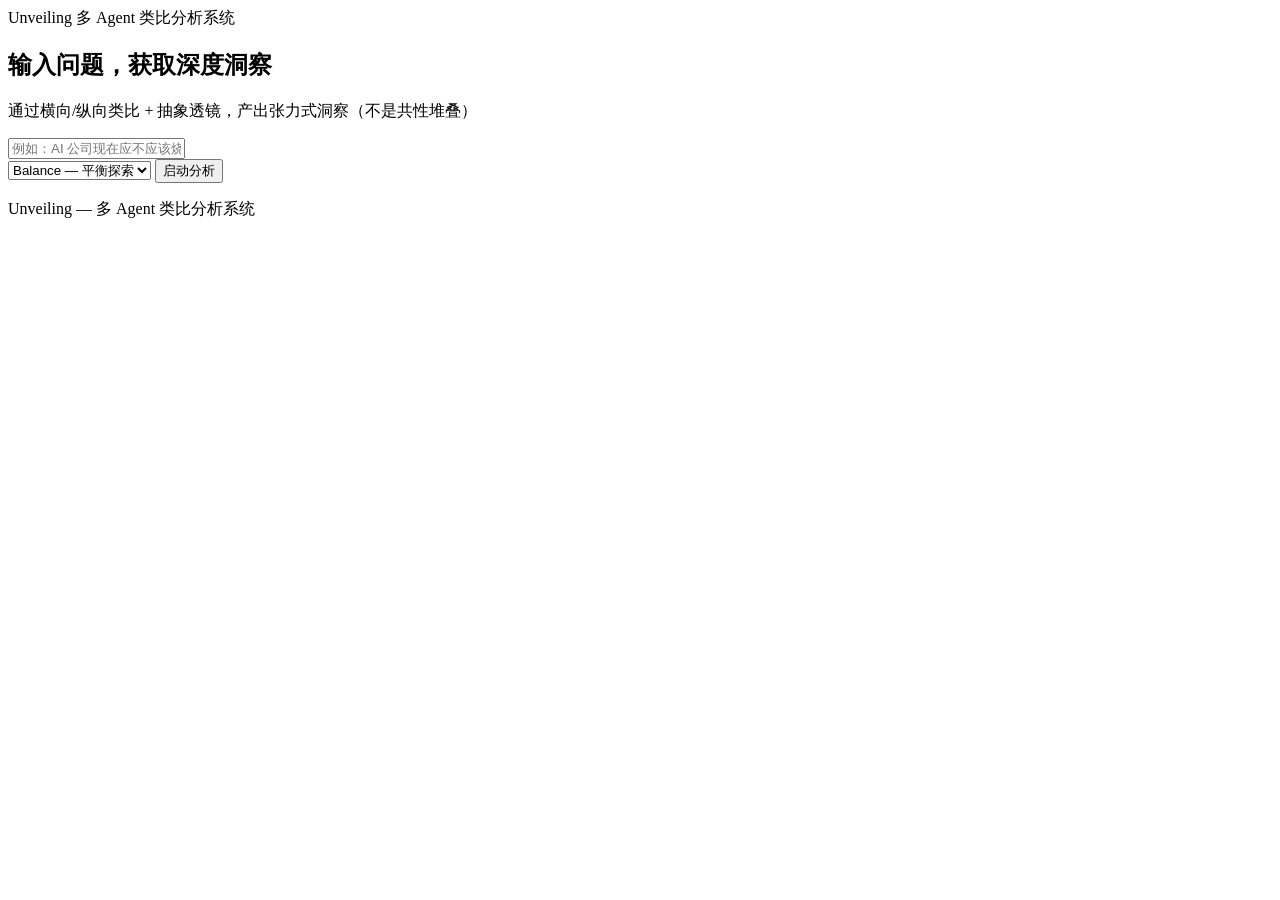
==== frontend/templates/index.html @ fc4a83c2 "feat: rebuild as LangGraph multi-agent analogy system Replaces the CrewAI prototype with a state-mac" ====
<!DOCTYPE html>
<html lang="zh-CN">
<head>
  <meta charset="UTF-8">
  <meta name="viewport" content="width=device-width, initial-scale=1.0">
  <title>Unveiling — 多 Agent 类比分析</title>
  <link rel="stylesheet" href="/static/css/style.css">
</head>
<body>
  <nav class="navbar">
    <div class="nav-inner">
      <span class="brand">Unveiling</span>
      <span class="nav-sub">多 Agent 类比分析系统</span>
    </div>
  </nav>

  <main>
    <!-- Input Section -->
    <section id="input-section">
      <div class="container">
        <h1>输入问题，获取深度洞察</h1>
        <p class="subtitle">通过横向/纵向类比 + 抽象透镜，产出张力式洞察（不是共性堆叠）</p>
        <div class="form-card">
          <input type="text" id="question-input" placeholder="例如：AI 公司现在应不应该烧钱扩张？" autocomplete="off">
          <div class="form-row">
            <select id="mode-select">
              <option value="focus">Focus — 聚焦深入</option>
              <option value="balance" selected>Balance — 平衡探索</option>
              <option value="explore">Explore — 广泛发散</option>
            </select>
            <button id="start-btn" onclick="startAnalysis()">启动分析</button>
          </div>
        </div>
      </div>
    </section>

    <!-- Progress Section -->
    <section id="progress-section" style="display:none;">
      <div class="container">
        <!-- Phase Timeline -->
        <div class="phase-timeline">
          <div class="phase-step" id="phase-inception">
            <div class="phase-dot"></div>
            <div class="phase-label">启动期</div>
            <div class="phase-desc">生成问题树、透镜、预判</div>
          </div>
          <div class="phase-connector"></div>
          <div class="phase-step" id="phase-exploration">
            <div class="phase-dot"></div>
            <div class="phase-label">探索期</div>
            <div class="phase-desc">搜索、深挖、辩论、检验</div>
          </div>
          <div class="phase-connector"></div>
          <div class="phase-step" id="phase-convergence">
            <div class="phase-dot"></div>
            <div class="phase-label">收敛期</div>
            <div class="phase-desc">合成张力式结论</div>
          </div>
        </div>

        <!-- Stats Row -->
        <div class="stats-row">
          <div class="stat-card">
            <div class="stat-value" id="stat-rounds">0</div>
            <div class="stat-label">调度轮次</div>
          </div>
          <div class="stat-card">
            <div class="stat-value" id="stat-evidence">0</div>
            <div class="stat-label">证据条目</div>
          </div>
          <div class="stat-card">
            <div class="stat-value" id="stat-debates">0</div>
            <div class="stat-label">辩论回合</div>
          </div>
          <div class="stat-card">
            <div class="stat-value" id="stat-tokens">0</div>
            <div class="stat-label">Token 消耗</div>
          </div>
        </div>

        <!-- Issue Tree -->
        <div class="panel">
          <h3 class="panel-title">问题树</h3>
          <div id="issue-tree-panel" class="issue-tree">
            <div class="placeholder">等待启动期完成...</div>
          </div>
        </div>

        <!-- Event Stream -->
        <div class="panel">
          <h3 class="panel-title">执行日志</h3>
          <div id="event-stream" class="event-stream">
            <div class="placeholder">等待分析开始...</div>
          </div>
        </div>
      </div>
    </section>

    <!-- Result Section -->
    <section id="result-section" style="display:none;">
      <div class="container">
        <div class="result-header">
          <h2>分析完成</h2>
          <button onclick="resetUI()" class="btn-secondary">新的分析</button>
        </div>

        <div class="result-grid">
          <!-- Conclusion Card -->
          <div class="result-card conclusion-card">
            <h3>核心发现</h3>
            <p id="res-convergent-finding"></p>
            <h4>张力</h4>
            <p id="res-tension" class="tension-text"></p>
            <h4>边界条件</h4>
            <p id="res-boundary"></p>
            <h4>未解决</h4>
            <p id="res-unresolved"></p>
            <h4>启示</h4>
            <p id="res-implication"></p>
          </div>

          <!-- Lenses & Predictions -->
          <div class="result-card">
            <h3>透镜</h3>
            <div id="res-lenses"></div>
            <h3>预判</h3>
            <div id="res-predictions"></div>
          </div>
        </div>
      </div>
    </section>

    <!-- Error Section -->
    <section id="error-section" style="display:none;">
      <div class="container">
        <div class="error-card">
          <h2>分析出错</h2>
          <p id="error-msg"></p>
          <button onclick="resetUI()" class="btn-secondary">重新尝试</button>
        </div>
      </div>
    </section>
  </main>

  <footer>
    <p>Unveiling — 多 Agent 类比分析系统</p>
  </footer>

  <script src="/static/js/app.js"></script>
</body>
</html>
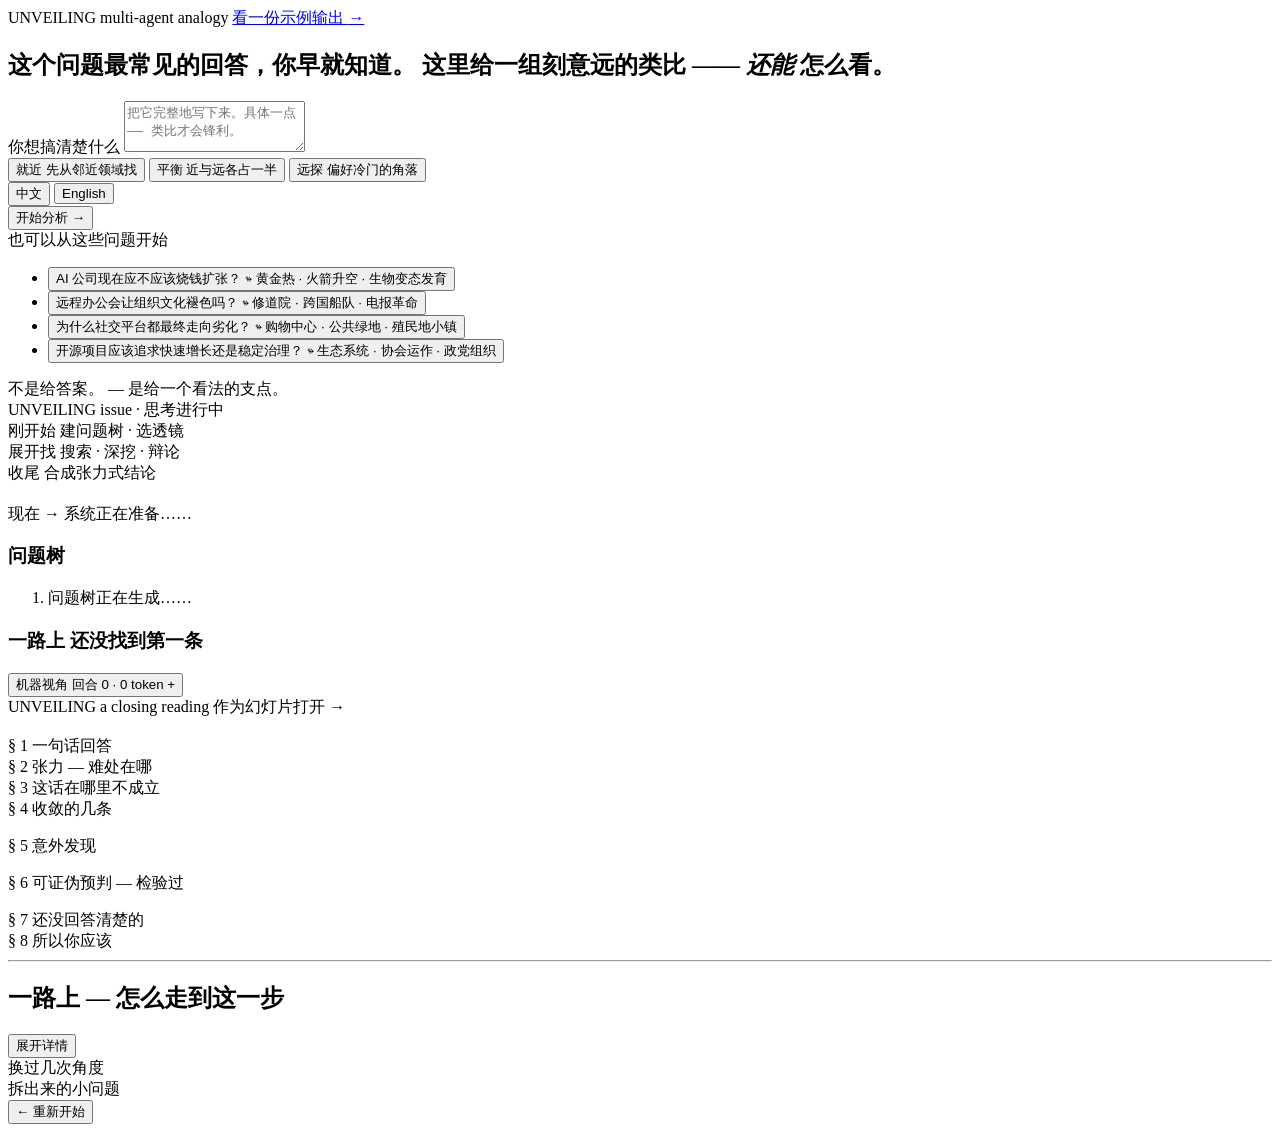
==== commit 60ca4818: "feat: redesign search with case-level evidence, direction differentiation, and pre-search validation" ====
--- a/frontend/templates/index.html
+++ b/frontend/templates/index.html
@@ -3,149 +3,308 @@
 <head>
   <meta charset="UTF-8">
   <meta name="viewport" content="width=device-width, initial-scale=1.0">
-  <title>Unveiling — 多 Agent 类比分析</title>
+  <title>Unveiling · 在类比里看见被忽视的东西</title>
   <link rel="stylesheet" href="/static/css/style.css">
+  <link rel="icon" href="data:,">
 </head>
 <body>
-  <nav class="navbar">
-    <div class="nav-inner">
-      <span class="brand">Unveiling</span>
-      <span class="nav-sub">多 Agent 类比分析系统</span>
+
+<!-- ============================== HOME ============================== -->
+<section class="screen screen--home is-active" data-screen="home">
+  <div class="home">
+    <header class="home__mast">
+      <span class="home__brand">UNVEILING</span>
+      <span class="home__brand-dot" aria-hidden="true"></span>
+      <span class="home__brand-sub">multi-agent analogy</span>
+      <a class="home__demo-link" href="?demo=1">看一份示例输出 <span aria-hidden="true">→</span></a>
+    </header>
+
+    <h1 class="manifesto">
+      <span class="manifesto__line">这个问题最常见的回答，你早就知道。</span>
+      <span class="manifesto__line">这里给一组刻意远的类比 —— <em class="manifesto__em">还能</em> 怎么看。</span>
+    </h1>
+
+    <form class="home-form" id="home-form">
+      <label class="home-form__label" for="home-question">你想搞清楚什么</label>
+      <textarea
+        class="home-form__input"
+        id="home-question"
+        rows="3"
+        placeholder="把它完整地写下来。具体一点 —— 类比才会锋利。"
+        required></textarea>
+
+      <div class="home-form__bottom">
+        <div class="home-form__mode" role="radiogroup" aria-label="分析模式">
+          <button type="button" class="home-form__mode-option" data-mode="focus" role="radio" aria-checked="false">
+            <span class="home-form__mode-name">就近</span>
+            <span class="home-form__mode-desc">先从邻近领域找</span>
+          </button>
+          <button type="button" class="home-form__mode-option is-selected" data-mode="balance" role="radio" aria-checked="true">
+            <span class="home-form__mode-name">平衡</span>
+            <span class="home-form__mode-desc">近与远各占一半</span>
+          </button>
+          <button type="button" class="home-form__mode-option" data-mode="explore" role="radio" aria-checked="false">
+            <span class="home-form__mode-name">远探</span>
+            <span class="home-form__mode-desc">偏好冷门的角落</span>
+          </button>
+        </div>
+
+        <div class="home-form__lang" role="radiogroup" aria-label="输出语言">
+          <button type="button" class="home-form__lang-option is-selected" data-lang="中文" role="radio" aria-checked="true">中文</button>
+          <button type="button" class="home-form__lang-option" data-lang="English" role="radio" aria-checked="false">English</button>
+        </div>
+
+        <button type="submit" class="home-form__submit">
+          <span>开始分析</span>
+          <span class="home-form__submit-arrow" aria-hidden="true">→</span>
+        </button>
+      </div>
+    </form>
+
+    <section class="prompts">
+      <div class="prompts__heading">
+        <span class="prompts__heading-rule" aria-hidden="true"></span>
+        <span class="prompts__heading-text">也可以从这些问题开始</span>
+        <span class="prompts__heading-rule" aria-hidden="true"></span>
+      </div>
+      <ul class="prompts__list">
+        <li>
+          <button type="button" class="prompt-card" data-example="AI 公司现在应不应该烧钱扩张？">
+            <span class="prompt-card__question">AI 公司现在应不应该烧钱扩张？</span>
+            <span class="prompt-card__arrow" aria-hidden="true">↬</span>
+            <span class="prompt-card__lenses">黄金热 · 火箭升空 · 生物变态发育</span>
+          </button>
+        </li>
+        <li>
+          <button type="button" class="prompt-card" data-example="远程办公会让组织文化褪色吗？">
+            <span class="prompt-card__question">远程办公会让组织文化褪色吗？</span>
+            <span class="prompt-card__arrow" aria-hidden="true">↬</span>
+            <span class="prompt-card__lenses">修道院 · 跨国船队 · 电报革命</span>
+          </button>
+        </li>
+        <li>
+          <button type="button" class="prompt-card" data-example="为什么社交平台都最终走向劣化？">
+            <span class="prompt-card__question">为什么社交平台都最终走向劣化？</span>
+            <span class="prompt-card__arrow" aria-hidden="true">↬</span>
+            <span class="prompt-card__lenses">购物中心 · 公共绿地 · 殖民地小镇</span>
+          </button>
+        </li>
+        <li>
+          <button type="button" class="prompt-card" data-example="开源项目应该追求快速增长还是稳定治理？">
+            <span class="prompt-card__question">开源项目应该追求快速增长还是稳定治理？</span>
+            <span class="prompt-card__arrow" aria-hidden="true">↬</span>
+            <span class="prompt-card__lenses">生态系统 · 协会运作 · 政党组织</span>
+          </button>
+        </li>
+      </ul>
+    </section>
+
+    <footer class="home__foot">
+      <span class="home__foot-line">不是给答案。</span>
+      <span class="home__foot-dash" aria-hidden="true">—</span>
+      <span class="home__foot-line">是给一个看法的支点。</span>
+    </footer>
+  </div>
+</section>
+
+
+<!-- ============================ ANALYSIS ============================ -->
+<section class="screen screen--analysis" data-screen="analysis">
+  <article class="analysis">
+
+    <header class="analysis__mast">
+      <span class="analysis__brand">UNVEILING</span>
+      <span class="analysis__edition" id="analysis-edition">issue · 思考进行中</span>
+    </header>
+
+    <!-- Phase timeline: most prominent state indicator on the screen. -->
+    <nav class="phases" id="phase-indicator" aria-label="分析阶段">
+      <div class="phases__step" data-phase="inception">
+        <span class="phases__step-marker" aria-hidden="true">
+          <span class="phases__step-dot"></span>
+        </span>
+        <span class="phases__step-name">刚开始</span>
+        <span class="phases__step-desc">建问题树 · 选透镜</span>
+      </div>
+      <span class="phases__rail" aria-hidden="true"></span>
+      <div class="phases__step" data-phase="exploration">
+        <span class="phases__step-marker" aria-hidden="true">
+          <span class="phases__step-dot"></span>
+        </span>
+        <span class="phases__step-name">展开找</span>
+        <span class="phases__step-desc">搜索 · 深挖 · 辩论</span>
+      </div>
+      <span class="phases__rail" aria-hidden="true"></span>
+      <div class="phases__step" data-phase="convergence">
+        <span class="phases__step-marker" aria-hidden="true">
+          <span class="phases__step-dot"></span>
+        </span>
+        <span class="phases__step-name">收尾</span>
+        <span class="phases__step-desc">合成张力式结论</span>
+      </div>
+    </nav>
+
+    <!-- Driving question owned by the user, returned to them in serif. -->
+    <h2 class="analysis__question" id="analysis-question"></h2>
+
+    <!-- Live narration line: what the system is doing RIGHT NOW. -->
+    <div class="now" id="now-line" aria-live="polite">
+      <span class="now__label" aria-hidden="true">现在</span>
+      <span class="now__arrow" aria-hidden="true">→</span>
+      <span class="now__text" id="narration-text">系统正在准备……</span>
     </div>
-  </nav>
-
-  <main>
-    <!-- Input Section -->
-    <section id="input-section">
-      <div class="container">
-        <h1>输入问题，获取深度洞察</h1>
-        <p class="subtitle">通过横向/纵向类比 + 抽象透镜，产出张力式洞察（不是共性堆叠）</p>
-        <div class="form-card">
-          <input type="text" id="question-input" placeholder="例如：AI 公司现在应不应该烧钱扩张？" autocomplete="off">
-          <div class="form-row">
-            <select id="mode-select">
-              <option value="focus">Focus — 聚焦深入</option>
-              <option value="balance" selected>Balance — 平衡探索</option>
-              <option value="explore">Explore — 广泛发散</option>
-            </select>
-            <button id="start-btn" onclick="startAnalysis()">启动分析</button>
-          </div>
-        </div>
-      </div>
-    </section>
-
-    <!-- Progress Section -->
-    <section id="progress-section" style="display:none;">
-      <div class="container">
-        <!-- Phase Timeline -->
-        <div class="phase-timeline">
-          <div class="phase-step" id="phase-inception">
-            <div class="phase-dot"></div>
-            <div class="phase-label">启动期</div>
-            <div class="phase-desc">生成问题树、透镜、预判</div>
-          </div>
-          <div class="phase-connector"></div>
-          <div class="phase-step" id="phase-exploration">
-            <div class="phase-dot"></div>
-            <div class="phase-label">探索期</div>
-            <div class="phase-desc">搜索、深挖、辩论、检验</div>
-          </div>
-          <div class="phase-connector"></div>
-          <div class="phase-step" id="phase-convergence">
-            <div class="phase-dot"></div>
-            <div class="phase-label">收敛期</div>
-            <div class="phase-desc">合成张力式结论</div>
-          </div>
-        </div>
-
-        <!-- Stats Row -->
-        <div class="stats-row">
-          <div class="stat-card">
-            <div class="stat-value" id="stat-rounds">0</div>
-            <div class="stat-label">调度轮次</div>
-          </div>
-          <div class="stat-card">
-            <div class="stat-value" id="stat-evidence">0</div>
-            <div class="stat-label">证据条目</div>
-          </div>
-          <div class="stat-card">
-            <div class="stat-value" id="stat-debates">0</div>
-            <div class="stat-label">辩论回合</div>
-          </div>
-          <div class="stat-card">
-            <div class="stat-value" id="stat-tokens">0</div>
-            <div class="stat-label">Token 消耗</div>
-          </div>
-        </div>
-
-        <!-- Issue Tree -->
-        <div class="panel">
-          <h3 class="panel-title">问题树</h3>
-          <div id="issue-tree-panel" class="issue-tree">
-            <div class="placeholder">等待启动期完成...</div>
-          </div>
-        </div>
-
-        <!-- Event Stream -->
-        <div class="panel">
-          <h3 class="panel-title">执行日志</h3>
-          <div id="event-stream" class="event-stream">
-            <div class="placeholder">等待分析开始...</div>
-          </div>
-        </div>
-      </div>
-    </section>
-
-    <!-- Result Section -->
-    <section id="result-section" style="display:none;">
-      <div class="container">
-        <div class="result-header">
-          <h2>分析完成</h2>
-          <button onclick="resetUI()" class="btn-secondary">新的分析</button>
-        </div>
-
-        <div class="result-grid">
-          <!-- Conclusion Card -->
-          <div class="result-card conclusion-card">
-            <h3>核心发现</h3>
-            <p id="res-convergent-finding"></p>
-            <h4>张力</h4>
-            <p id="res-tension" class="tension-text"></p>
-            <h4>边界条件</h4>
-            <p id="res-boundary"></p>
-            <h4>未解决</h4>
-            <p id="res-unresolved"></p>
-            <h4>启示</h4>
-            <p id="res-implication"></p>
-          </div>
-
-          <!-- Lenses & Predictions -->
-          <div class="result-card">
-            <h3>透镜</h3>
-            <div id="res-lenses"></div>
-            <h3>预判</h3>
-            <div id="res-predictions"></div>
-          </div>
-        </div>
-      </div>
-    </section>
-
-    <!-- Error Section -->
-    <section id="error-section" style="display:none;">
-      <div class="container">
-        <div class="error-card">
-          <h2>分析出错</h2>
-          <p id="error-msg"></p>
-          <button onclick="resetUI()" class="btn-secondary">重新尝试</button>
-        </div>
-      </div>
-    </section>
-  </main>
-
-  <footer>
-    <p>Unveiling — 多 Agent 类比分析系统</p>
-  </footer>
-
-  <script src="/static/js/app.js"></script>
+
+    <!-- Sub-question tree: the orchestrator's interface, made visible. -->
+    <section class="subs">
+      <h3 class="subs__heading">
+        <span class="subs__heading-text">问题树</span>
+        <span class="subs__heading-desc" id="subs-progress"></span>
+      </h3>
+      <ol class="subs__list" id="tree-node-list">
+        <li class="empty-line">问题树正在生成……</li>
+      </ol>
+    </section>
+
+    <!-- Persistent journey log — the heart of the analysis screen.
+         Bubbles never vanish; the reader can scroll back any time. -->
+    <section class="journey">
+      <h3 class="journey__heading">
+        <span class="journey__heading-text">一路上</span>
+        <span class="journey__heading-desc" id="journey-count">还没找到第一条</span>
+      </h3>
+      <ol class="journey__list" id="journey-list" aria-live="polite"></ol>
+    </section>
+
+    <!-- Machine-view drawer at the bottom: optional engineer disclosure. -->
+    <aside class="drawer" id="machine-view">
+      <button class="drawer__toggle" type="button" id="machine-view-toggle" aria-expanded="false">
+        <span class="drawer__toggle-label">机器视角</span>
+        <span class="drawer__toggle-meta" id="machine-view-meta">回合 0 · 0 token</span>
+        <span class="drawer__toggle-chevron" aria-hidden="true">+</span>
+      </button>
+      <div class="drawer__content" id="machine-view-content"></div>
+    </aside>
+
+  </article>
+</section>
+
+
+<!-- ============================= RESULT ============================= -->
+<section class="screen screen--result" data-screen="result">
+  <article class="paper">
+
+    <header class="paper__mast">
+      <span class="paper__brand">UNVEILING</span>
+      <span class="paper__brand-dot" aria-hidden="true"></span>
+      <span class="paper__edition" id="paper-edition">a closing reading</span>
+      <a class="paper__deck-link" id="paper-deck-link" target="_blank" rel="noopener">作为幻灯片打开 <span aria-hidden="true">→</span></a>
+    </header>
+
+    <h1 class="paper__question" id="paper-question"></h1>
+
+    <!-- Section 1: 一句话回答 — the takeaway lives at the top. -->
+    <section class="paper__section" id="section-takeaway">
+      <header class="paper__marker">
+        <span class="paper__marker-no">§ 1</span>
+        <span class="paper__marker-name">一句话回答</span>
+      </header>
+      <div class="paper__takeaway" id="paper-takeaway"></div>
+    </section>
+
+    <!-- Section 2: 张力 — the differentiator. -->
+    <section class="paper__section paper__section--tension" id="section-tension">
+      <header class="paper__marker paper__marker--accent">
+        <span class="paper__marker-no">§ 2</span>
+        <span class="paper__marker-name">张力 — 难处在哪</span>
+      </header>
+      <div class="paper__tension" id="paper-tension"></div>
+    </section>
+
+    <!-- Section 3: 在哪里不成立. -->
+    <section class="paper__section" id="section-boundary">
+      <header class="paper__marker">
+        <span class="paper__marker-no">§ 3</span>
+        <span class="paper__marker-name">这话在哪里不成立</span>
+      </header>
+      <div class="paper__boundary" id="paper-boundary"></div>
+    </section>
+
+    <!-- Section 4: 收敛的几条 — bullet list of supporting findings. -->
+    <section class="paper__section" id="section-findings">
+      <header class="paper__marker">
+        <span class="paper__marker-no">§ 4</span>
+        <span class="paper__marker-name">收敛的几条</span>
+      </header>
+      <ul class="paper__findings" id="paper-findings"></ul>
+    </section>
+
+    <!-- Section 5: 意外发现 — the rare orange section. -->
+    <section class="paper__section paper__section--unexpected" id="section-unexpected">
+      <header class="paper__marker paper__marker--accent">
+        <span class="paper__marker-no">§ 5</span>
+        <span class="paper__marker-name">意外发现</span>
+      </header>
+      <ul class="paper__unexpected" id="paper-unexpected"></ul>
+    </section>
+
+    <!-- Section 6: 验证过的预判. -->
+    <section class="paper__section" id="section-predictions">
+      <header class="paper__marker">
+        <span class="paper__marker-no">§ 6</span>
+        <span class="paper__marker-name">可证伪预判 — 检验过</span>
+      </header>
+      <ul class="paper__predictions" id="paper-predictions"></ul>
+    </section>
+
+    <!-- Section 7: 还没回答的. -->
+    <section class="paper__section" id="section-unresolved">
+      <header class="paper__marker">
+        <span class="paper__marker-no">§ 7</span>
+        <span class="paper__marker-name">还没回答清楚的</span>
+      </header>
+      <div class="paper__unresolved" id="paper-unresolved"></div>
+    </section>
+
+    <!-- Section 8: 然后呢. -->
+    <section class="paper__section" id="section-implication">
+      <header class="paper__marker">
+        <span class="paper__marker-no">§ 8</span>
+        <span class="paper__marker-name">所以你应该</span>
+      </header>
+      <div class="paper__implication" id="paper-implication"></div>
+    </section>
+
+    <hr class="paper__divider" aria-hidden="true">
+
+    <!-- Journey: how we got here — collapsed by default, expandable. -->
+    <section class="paper__journey">
+      <header class="paper__journey-header">
+        <h2 class="paper__journey-title">一路上 — 怎么走到这一步</h2>
+        <button type="button" class="paper__journey-toggle" id="thinking-toggle" data-expanded="false">展开详情</button>
+      </header>
+
+      <div class="paper__journey-block">
+        <div class="paper__journey-subheading">换过几次角度</div>
+        <div class="lens-chains" id="lens-timeline-chains"></div>
+      </div>
+
+      <div class="paper__journey-block">
+        <div class="paper__journey-subheading">拆出来的小问题</div>
+        <div class="sub-list" id="thinking-sub-questions-list"></div>
+      </div>
+    </section>
+
+    <footer class="paper__foot">
+      <button class="paper__back" type="button" id="result-back">
+        <span aria-hidden="true">←</span>
+        <span>重新开始</span>
+      </button>
+      <span class="paper__meta" id="result-meta"></span>
+    </footer>
+
+  </article>
+</section>
+
+<script src="/static/js/app.js"></script>
 </body>
 </html>
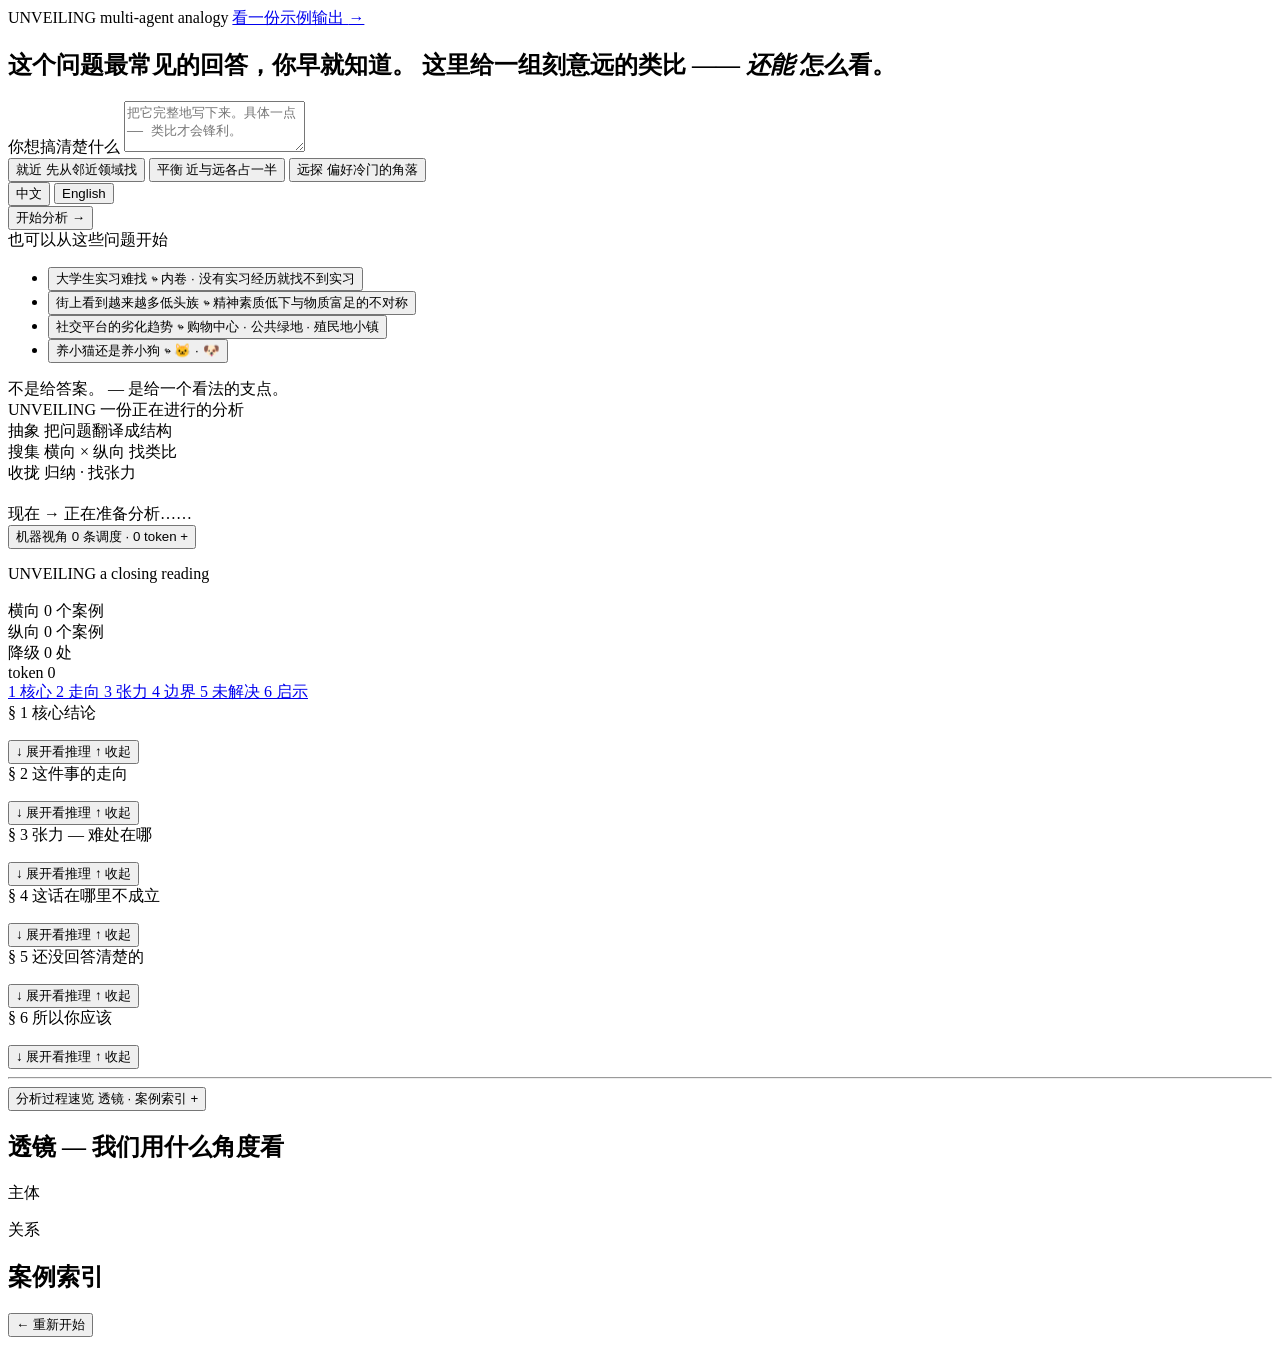
==== commit 66a9bee8: "feat: prepare for deployment — add Vercel/Render configs, CORS, and cross-origin API support - Add v" ====
--- a/frontend/templates/index.html
+++ b/frontend/templates/index.html
@@ -69,31 +69,31 @@
       </div>
       <ul class="prompts__list">
         <li>
-          <button type="button" class="prompt-card" data-example="AI 公司现在应不应该烧钱扩张？">
-            <span class="prompt-card__question">AI 公司现在应不应该烧钱扩张？</span>
+          <button type="button" class="prompt-card" data-example="大学生实习难找">
+            <span class="prompt-card__question">大学生实习难找</span>
             <span class="prompt-card__arrow" aria-hidden="true">↬</span>
-            <span class="prompt-card__lenses">黄金热 · 火箭升空 · 生物变态发育</span>
+            <span class="prompt-card__lenses">内卷 · 没有实习经历就找不到实习</span>
           </button>
         </li>
         <li>
-          <button type="button" class="prompt-card" data-example="远程办公会让组织文化褪色吗？">
-            <span class="prompt-card__question">远程办公会让组织文化褪色吗？</span>
+          <button type="button" class="prompt-card" data-example="街上看到越来越多低头族">
+            <span class="prompt-card__question">街上看到越来越多低头族</span>
             <span class="prompt-card__arrow" aria-hidden="true">↬</span>
-            <span class="prompt-card__lenses">修道院 · 跨国船队 · 电报革命</span>
+            <span class="prompt-card__lenses">精神素质低下与物质富足的不对称</span>
           </button>
         </li>
         <li>
-          <button type="button" class="prompt-card" data-example="为什么社交平台都最终走向劣化？">
-            <span class="prompt-card__question">为什么社交平台都最终走向劣化？</span>
+          <button type="button" class="prompt-card" data-example="社交平台的劣化趋势">
+            <span class="prompt-card__question">社交平台的劣化趋势</span>
             <span class="prompt-card__arrow" aria-hidden="true">↬</span>
             <span class="prompt-card__lenses">购物中心 · 公共绿地 · 殖民地小镇</span>
           </button>
         </li>
         <li>
-          <button type="button" class="prompt-card" data-example="开源项目应该追求快速增长还是稳定治理？">
-            <span class="prompt-card__question">开源项目应该追求快速增长还是稳定治理？</span>
+          <button type="button" class="prompt-card" data-example="养小猫还是养小狗">
+            <span class="prompt-card__question">养小猫还是养小狗</span>
             <span class="prompt-card__arrow" aria-hidden="true">↬</span>
-            <span class="prompt-card__lenses">生态系统 · 协会运作 · 政党组织</span>
+            <span class="prompt-card__lenses">🐱 · 🐶</span>
           </button>
         </li>
       </ul>
@@ -114,75 +114,132 @@
 
     <header class="analysis__mast">
       <span class="analysis__brand">UNVEILING</span>
-      <span class="analysis__edition" id="analysis-edition">issue · 思考进行中</span>
+      <span class="analysis__edition" id="analysis-edition">一份正在进行的分析</span>
     </header>
 
-    <!-- Phase timeline: most prominent state indicator on the screen. -->
+    <!-- Phase ribbon: 抽象 → 搜集 → 收拢 -->
     <nav class="phases" id="phase-indicator" aria-label="分析阶段">
       <div class="phases__step" data-phase="inception">
         <span class="phases__step-marker" aria-hidden="true">
           <span class="phases__step-dot"></span>
         </span>
-        <span class="phases__step-name">刚开始</span>
-        <span class="phases__step-desc">建问题树 · 选透镜</span>
+        <span class="phases__step-name">抽象</span>
+        <span class="phases__step-desc">把问题翻译成结构</span>
       </div>
       <span class="phases__rail" aria-hidden="true"></span>
       <div class="phases__step" data-phase="exploration">
         <span class="phases__step-marker" aria-hidden="true">
           <span class="phases__step-dot"></span>
         </span>
-        <span class="phases__step-name">展开找</span>
-        <span class="phases__step-desc">搜索 · 深挖 · 辩论</span>
+        <span class="phases__step-name">搜集</span>
+        <span class="phases__step-desc">横向 × 纵向 找类比</span>
       </div>
       <span class="phases__rail" aria-hidden="true"></span>
       <div class="phases__step" data-phase="convergence">
         <span class="phases__step-marker" aria-hidden="true">
           <span class="phases__step-dot"></span>
         </span>
-        <span class="phases__step-name">收尾</span>
-        <span class="phases__step-desc">合成张力式结论</span>
+        <span class="phases__step-name">收拢</span>
+        <span class="phases__step-desc">归纳 · 找张力</span>
       </div>
     </nav>
 
-    <!-- Driving question owned by the user, returned to them in serif. -->
+    <!-- The user's question, returned to them in serif. -->
     <h2 class="analysis__question" id="analysis-question"></h2>
 
-    <!-- Live narration line: what the system is doing RIGHT NOW. -->
+    <!-- 现在 line: a single live sentence describing the current action. -->
     <div class="now" id="now-line" aria-live="polite">
       <span class="now__label" aria-hidden="true">现在</span>
       <span class="now__arrow" aria-hidden="true">→</span>
-      <span class="now__text" id="narration-text">系统正在准备……</span>
+      <span class="now__text" id="narration-text">正在准备分析……</span>
     </div>
 
-    <!-- Sub-question tree: the orchestrator's interface, made visible. -->
-    <section class="subs">
-      <h3 class="subs__heading">
-        <span class="subs__heading-text">问题树</span>
-        <span class="subs__heading-desc" id="subs-progress"></span>
-      </h3>
-      <ol class="subs__list" id="tree-node-list">
-        <li class="empty-line">问题树正在生成……</li>
-      </ol>
-    </section>
-
-    <!-- Persistent journey log — the heart of the analysis screen.
-         Bubbles never vanish; the reader can scroll back any time. -->
-    <section class="journey">
-      <h3 class="journey__heading">
-        <span class="journey__heading-text">一路上</span>
-        <span class="journey__heading-desc" id="journey-count">还没找到第一条</span>
-      </h3>
-      <ol class="journey__list" id="journey-list" aria-live="polite"></ol>
-    </section>
-
-    <!-- Machine-view drawer at the bottom: optional engineer disclosure. -->
+    <!-- Lens reveal: shows after Phase 1 lands a LensRecord on the blackboard.
+         The surface → structural map IS the payoff of inception. -->
+    <section class="lens-reveal" id="lens-reveal" hidden>
+      <header class="lens-reveal__head">
+        <span class="lens-reveal__tag">透镜</span>
+        <h3 class="lens-reveal__name" id="lens-name"></h3>
+      </header>
+      <p class="lens-reveal__rationale" id="lens-rationale"></p>
+      <div class="lens-reveal__map">
+        <div class="lens-reveal__col">
+          <div class="lens-reveal__col-head">主体</div>
+          <ul class="lens-reveal__list" id="lens-entities"></ul>
+        </div>
+        <div class="lens-reveal__col">
+          <div class="lens-reveal__col-head">关系</div>
+          <ul class="lens-reveal__list" id="lens-relations"></ul>
+        </div>
+      </div>
+    </section>
+
+    <!-- Dual progress rails: lateral (cross-domain) ↔ vertical (cross-time).
+         Each direction converges independently. -->
+    <section class="rails" id="rails" hidden>
+      <header class="rails__head">
+        <span class="rails__title">搜集进度</span>
+        <span class="rails__subtitle">两个方向各自收敛 — 找到 10 个 或 跑满 3 轮</span>
+      </header>
+      <div class="rails__grid">
+        <div class="rail" data-direction="lateral" id="rail-lateral">
+          <div class="rail__head">
+            <span class="rail__name">横向</span>
+            <span class="rail__desc">跨领域 · 当代</span>
+            <span class="rail__counter">
+              <span class="rail__count" id="lateral-count">0</span>
+              <span class="rail__count-divider">/</span>
+              <span class="rail__count-target">10</span>
+            </span>
+          </div>
+          <div class="rail__track" aria-hidden="true">
+            <div class="rail__fill" id="lateral-fill" style="width:0%"></div>
+          </div>
+          <div class="rail__meta">
+            <span class="rail__rounds">第 <span id="lateral-rounds">0</span> / 3 轮</span>
+            <span class="rail__status" id="lateral-status">尚未开始</span>
+          </div>
+        </div>
+        <div class="rail" data-direction="vertical" id="rail-vertical">
+          <div class="rail__head">
+            <span class="rail__name">纵向</span>
+            <span class="rail__desc">跨时期 · 历史</span>
+            <span class="rail__counter">
+              <span class="rail__count" id="vertical-count">0</span>
+              <span class="rail__count-divider">/</span>
+              <span class="rail__count-target">10</span>
+            </span>
+          </div>
+          <div class="rail__track" aria-hidden="true">
+            <div class="rail__fill" id="vertical-fill" style="width:0%"></div>
+          </div>
+          <div class="rail__meta">
+            <span class="rail__rounds">第 <span id="vertical-rounds">0</span> / 3 轮</span>
+            <span class="rail__status" id="vertical-status">尚未开始</span>
+          </div>
+        </div>
+      </div>
+    </section>
+
+    <!-- Recent cases: chronological feed of evidence as it lands. -->
+    <section class="cases" id="cases" hidden>
+      <header class="cases__head">
+        <span class="cases__title">刚找到的</span>
+        <span class="cases__counter" id="cases-counter">0 条</span>
+      </header>
+      <ol class="cases__list" id="cases-list" aria-live="polite"></ol>
+    </section>
+
+    <!-- Machine view drawer: full schedule log + token count, collapsed. -->
     <aside class="drawer" id="machine-view">
       <button class="drawer__toggle" type="button" id="machine-view-toggle" aria-expanded="false">
         <span class="drawer__toggle-label">机器视角</span>
-        <span class="drawer__toggle-meta" id="machine-view-meta">回合 0 · 0 token</span>
+        <span class="drawer__toggle-meta" id="machine-view-meta">0 条调度 · 0 token</span>
         <span class="drawer__toggle-chevron" aria-hidden="true">+</span>
       </button>
-      <div class="drawer__content" id="machine-view-content"></div>
+      <div class="drawer__content" id="machine-view-content">
+        <ol class="drawer__log" id="schedule-log-list"></ol>
+      </div>
     </aside>
 
   </article>
@@ -197,102 +254,195 @@
       <span class="paper__brand">UNVEILING</span>
       <span class="paper__brand-dot" aria-hidden="true"></span>
       <span class="paper__edition" id="paper-edition">a closing reading</span>
-      <a class="paper__deck-link" id="paper-deck-link" target="_blank" rel="noopener">作为幻灯片打开 <span aria-hidden="true">→</span></a>
     </header>
 
     <h1 class="paper__question" id="paper-question"></h1>
 
-    <!-- Section 1: 一句话回答 — the takeaway lives at the top. -->
-    <section class="paper__section" id="section-takeaway">
-      <header class="paper__marker">
+    <!-- Integrity strip: how broad was the search, did anything degrade? -->
+    <aside class="integrity" id="integrity">
+      <div class="integrity__cell">
+        <span class="integrity__label">横向</span>
+        <span class="integrity__value" id="integrity-lateral">0</span>
+        <span class="integrity__unit">个案例</span>
+      </div>
+      <div class="integrity__cell">
+        <span class="integrity__label">纵向</span>
+        <span class="integrity__value" id="integrity-vertical">0</span>
+        <span class="integrity__unit">个案例</span>
+      </div>
+      <div class="integrity__cell">
+        <span class="integrity__label">降级</span>
+        <span class="integrity__value" id="integrity-degradation">0</span>
+        <span class="integrity__unit">处</span>
+      </div>
+      <div class="integrity__cell">
+        <span class="integrity__label">token</span>
+        <span class="integrity__value" id="integrity-tokens">0</span>
+      </div>
+    </aside>
+
+    <!-- Sticky chapter nav: highlights the chapter currently in view. -->
+    <nav class="paper__nav" id="paper-nav" aria-label="章节导航">
+      <a href="#chapter-core_finding" class="paper__nav-item is-active" data-anchor="core_finding">
+        <span class="paper__nav-no">1</span>
+        <span class="paper__nav-name">核心</span>
+      </a>
+      <a href="#chapter-temporal_trajectory" class="paper__nav-item" data-anchor="temporal_trajectory">
+        <span class="paper__nav-no">2</span>
+        <span class="paper__nav-name">走向</span>
+      </a>
+      <a href="#chapter-tension" class="paper__nav-item" data-anchor="tension">
+        <span class="paper__nav-no">3</span>
+        <span class="paper__nav-name">张力</span>
+      </a>
+      <a href="#chapter-boundary_condition" class="paper__nav-item" data-anchor="boundary_condition">
+        <span class="paper__nav-no">4</span>
+        <span class="paper__nav-name">边界</span>
+      </a>
+      <a href="#chapter-unresolved" class="paper__nav-item" data-anchor="unresolved">
+        <span class="paper__nav-no">5</span>
+        <span class="paper__nav-name">未解决</span>
+      </a>
+      <a href="#chapter-implication" class="paper__nav-item" data-anchor="implication">
+        <span class="paper__nav-no">6</span>
+        <span class="paper__nav-name">启示</span>
+      </a>
+    </nav>
+
+    <!-- §1 核心结论 — core_finding -->
+    <section class="paper__chapter" id="chapter-core_finding" data-key="core_finding">
+      <header class="paper__chapter-marker paper__marker">
         <span class="paper__marker-no">§ 1</span>
-        <span class="paper__marker-name">一句话回答</span>
-      </header>
-      <div class="paper__takeaway" id="paper-takeaway"></div>
-    </section>
-
-    <!-- Section 2: 张力 — the differentiator. -->
-    <section class="paper__section paper__section--tension" id="section-tension">
-      <header class="paper__marker paper__marker--accent">
+        <span class="paper__marker-name">核心结论</span>
+      </header>
+      <p class="paper__chapter-tagline" id="tagline-core_finding"></p>
+      <div class="paper__chapter-body" id="body-core_finding" aria-hidden="true"></div>
+      <button class="paper__chapter-toggle" type="button" data-target="core_finding" aria-expanded="false" aria-controls="body-core_finding">
+        <span class="paper__chapter-toggle-open">↓ 展开看推理</span>
+        <span class="paper__chapter-toggle-close">↑ 收起</span>
+      </button>
+    </section>
+
+    <!-- §2 走向 — temporal_trajectory -->
+    <section class="paper__chapter" id="chapter-temporal_trajectory" data-key="temporal_trajectory">
+      <header class="paper__chapter-marker paper__marker">
         <span class="paper__marker-no">§ 2</span>
+        <span class="paper__marker-name">这件事的走向</span>
+      </header>
+      <p class="paper__chapter-tagline" id="tagline-temporal_trajectory"></p>
+      <div class="paper__chapter-body" id="body-temporal_trajectory" aria-hidden="true"></div>
+      <button class="paper__chapter-toggle" type="button" data-target="temporal_trajectory" aria-expanded="false" aria-controls="body-temporal_trajectory">
+        <span class="paper__chapter-toggle-open">↓ 展开看推理</span>
+        <span class="paper__chapter-toggle-close">↑ 收起</span>
+      </button>
+    </section>
+
+    <!-- §3 张力 — tension (the rare orange chapter) -->
+    <section class="paper__chapter paper__chapter--tension" id="chapter-tension" data-key="tension">
+      <header class="paper__chapter-marker paper__marker paper__marker--accent">
+        <span class="paper__marker-no">§ 3</span>
         <span class="paper__marker-name">张力 — 难处在哪</span>
       </header>
-      <div class="paper__tension" id="paper-tension"></div>
-    </section>
-
-    <!-- Section 3: 在哪里不成立. -->
-    <section class="paper__section" id="section-boundary">
-      <header class="paper__marker">
-        <span class="paper__marker-no">§ 3</span>
+      <p class="paper__chapter-tagline" id="tagline-tension"></p>
+      <div class="paper__chapter-body" id="body-tension" aria-hidden="true"></div>
+      <button class="paper__chapter-toggle" type="button" data-target="tension" aria-expanded="false" aria-controls="body-tension">
+        <span class="paper__chapter-toggle-open">↓ 展开看推理</span>
+        <span class="paper__chapter-toggle-close">↑ 收起</span>
+      </button>
+    </section>
+
+    <!-- §4 边界条件 — boundary_condition -->
+    <section class="paper__chapter" id="chapter-boundary_condition" data-key="boundary_condition">
+      <header class="paper__chapter-marker paper__marker">
+        <span class="paper__marker-no">§ 4</span>
         <span class="paper__marker-name">这话在哪里不成立</span>
       </header>
-      <div class="paper__boundary" id="paper-boundary"></div>
-    </section>
-
-    <!-- Section 4: 收敛的几条 — bullet list of supporting findings. -->
-    <section class="paper__section" id="section-findings">
-      <header class="paper__marker">
-        <span class="paper__marker-no">§ 4</span>
-        <span class="paper__marker-name">收敛的几条</span>
-      </header>
-      <ul class="paper__findings" id="paper-findings"></ul>
-    </section>
-
-    <!-- Section 5: 意外发现 — the rare orange section. -->
-    <section class="paper__section paper__section--unexpected" id="section-unexpected">
-      <header class="paper__marker paper__marker--accent">
+      <p class="paper__chapter-tagline" id="tagline-boundary_condition"></p>
+      <div class="paper__chapter-body" id="body-boundary_condition" aria-hidden="true"></div>
+      <button class="paper__chapter-toggle" type="button" data-target="boundary_condition" aria-expanded="false" aria-controls="body-boundary_condition">
+        <span class="paper__chapter-toggle-open">↓ 展开看推理</span>
+        <span class="paper__chapter-toggle-close">↑ 收起</span>
+      </button>
+    </section>
+
+    <!-- §5 未解决 — unresolved -->
+    <section class="paper__chapter" id="chapter-unresolved" data-key="unresolved">
+      <header class="paper__chapter-marker paper__marker">
         <span class="paper__marker-no">§ 5</span>
-        <span class="paper__marker-name">意外发现</span>
-      </header>
-      <ul class="paper__unexpected" id="paper-unexpected"></ul>
-    </section>
-
-    <!-- Section 6: 验证过的预判. -->
-    <section class="paper__section" id="section-predictions">
-      <header class="paper__marker">
+        <span class="paper__marker-name">还没回答清楚的</span>
+      </header>
+      <p class="paper__chapter-tagline" id="tagline-unresolved"></p>
+      <div class="paper__chapter-body" id="body-unresolved" aria-hidden="true"></div>
+      <button class="paper__chapter-toggle" type="button" data-target="unresolved" aria-expanded="false" aria-controls="body-unresolved">
+        <span class="paper__chapter-toggle-open">↓ 展开看推理</span>
+        <span class="paper__chapter-toggle-close">↑ 收起</span>
+      </button>
+    </section>
+
+    <!-- §6 启示 — implication -->
+    <section class="paper__chapter" id="chapter-implication" data-key="implication">
+      <header class="paper__chapter-marker paper__marker">
         <span class="paper__marker-no">§ 6</span>
-        <span class="paper__marker-name">可证伪预判 — 检验过</span>
-      </header>
-      <ul class="paper__predictions" id="paper-predictions"></ul>
-    </section>
-
-    <!-- Section 7: 还没回答的. -->
-    <section class="paper__section" id="section-unresolved">
-      <header class="paper__marker">
-        <span class="paper__marker-no">§ 7</span>
-        <span class="paper__marker-name">还没回答清楚的</span>
-      </header>
-      <div class="paper__unresolved" id="paper-unresolved"></div>
-    </section>
-
-    <!-- Section 8: 然后呢. -->
-    <section class="paper__section" id="section-implication">
-      <header class="paper__marker">
-        <span class="paper__marker-no">§ 8</span>
         <span class="paper__marker-name">所以你应该</span>
       </header>
-      <div class="paper__implication" id="paper-implication"></div>
+      <p class="paper__chapter-tagline" id="tagline-implication"></p>
+      <div class="paper__chapter-body" id="body-implication" aria-hidden="true"></div>
+      <button class="paper__chapter-toggle" type="button" data-target="implication" aria-expanded="false" aria-controls="body-implication">
+        <span class="paper__chapter-toggle-open">↓ 展开看推理</span>
+        <span class="paper__chapter-toggle-close">↑ 收起</span>
+      </button>
     </section>
 
     <hr class="paper__divider" aria-hidden="true">
 
-    <!-- Journey: how we got here — collapsed by default, expandable. -->
-    <section class="paper__journey">
-      <header class="paper__journey-header">
-        <h2 class="paper__journey-title">一路上 — 怎么走到这一步</h2>
-        <button type="button" class="paper__journey-toggle" id="thinking-toggle" data-expanded="false">展开详情</button>
-      </header>
-
-      <div class="paper__journey-block">
-        <div class="paper__journey-subheading">换过几次角度</div>
-        <div class="lens-chains" id="lens-timeline-chains"></div>
-      </div>
-
-      <div class="paper__journey-block">
-        <div class="paper__journey-subheading">拆出来的小问题</div>
-        <div class="sub-list" id="thinking-sub-questions-list"></div>
-      </div>
-    </section>
+    <!-- Recap drawer: replay the reasoning trail on demand. -->
+    <aside class="recap" id="recap">
+      <button class="recap__toggle" type="button" id="recap-toggle" aria-expanded="false" aria-controls="recap-content">
+        <span class="recap__toggle-label">分析过程速览</span>
+        <span class="recap__toggle-meta" id="recap-meta">透镜 · 案例索引</span>
+        <span class="recap__toggle-chevron" aria-hidden="true">+</span>
+      </button>
+      <div class="recap__content" id="recap-content">
+
+        <!-- 透镜 — the abstraction map produced by Phase 1 -->
+        <section class="recap__section" id="section-lens">
+          <header class="recap__section-head">
+            <h2 class="recap__section-title">透镜 — 我们用什么角度看</h2>
+            <span class="recap__section-sub" id="lens-result-name"></span>
+          </header>
+          <p class="recap__section-body" id="lens-result-rationale"></p>
+          <div class="lens-map">
+            <div class="lens-map__col">
+              <div class="lens-map__col-head">主体</div>
+              <ul class="lens-map__list" id="lens-result-entities"></ul>
+            </div>
+            <div class="lens-map__col">
+              <div class="lens-map__col-head">关系</div>
+              <ul class="lens-map__list" id="lens-result-relations"></ul>
+            </div>
+          </div>
+        </section>
+
+        <!-- 案例索引: direction × layer grid -->
+        <section class="recap__section" id="section-case-index">
+          <header class="recap__section-head">
+            <h2 class="recap__section-title">案例索引</h2>
+            <span class="recap__section-sub" id="case-index-meta"></span>
+          </header>
+          <div class="case-index" id="case-index"></div>
+        </section>
+
+        <!-- 降级与跳过: shown only when something interesting happened -->
+        <section class="recap__section" id="section-degradation" hidden>
+          <header class="recap__section-head">
+            <h2 class="recap__section-title">降级与跳过</h2>
+            <span class="recap__section-sub">系统在分析中遇到的失败点</span>
+          </header>
+          <ul class="degradation-list" id="degradation-list"></ul>
+        </section>
+
+      </div>
+    </aside>
 
     <footer class="paper__foot">
       <button class="paper__back" type="button" id="result-back">
@@ -305,6 +455,7 @@
   </article>
 </section>
 
+<script src="/static/js/api-config.js" onerror=""></script>
 <script src="/static/js/app.js"></script>
 </body>
 </html>
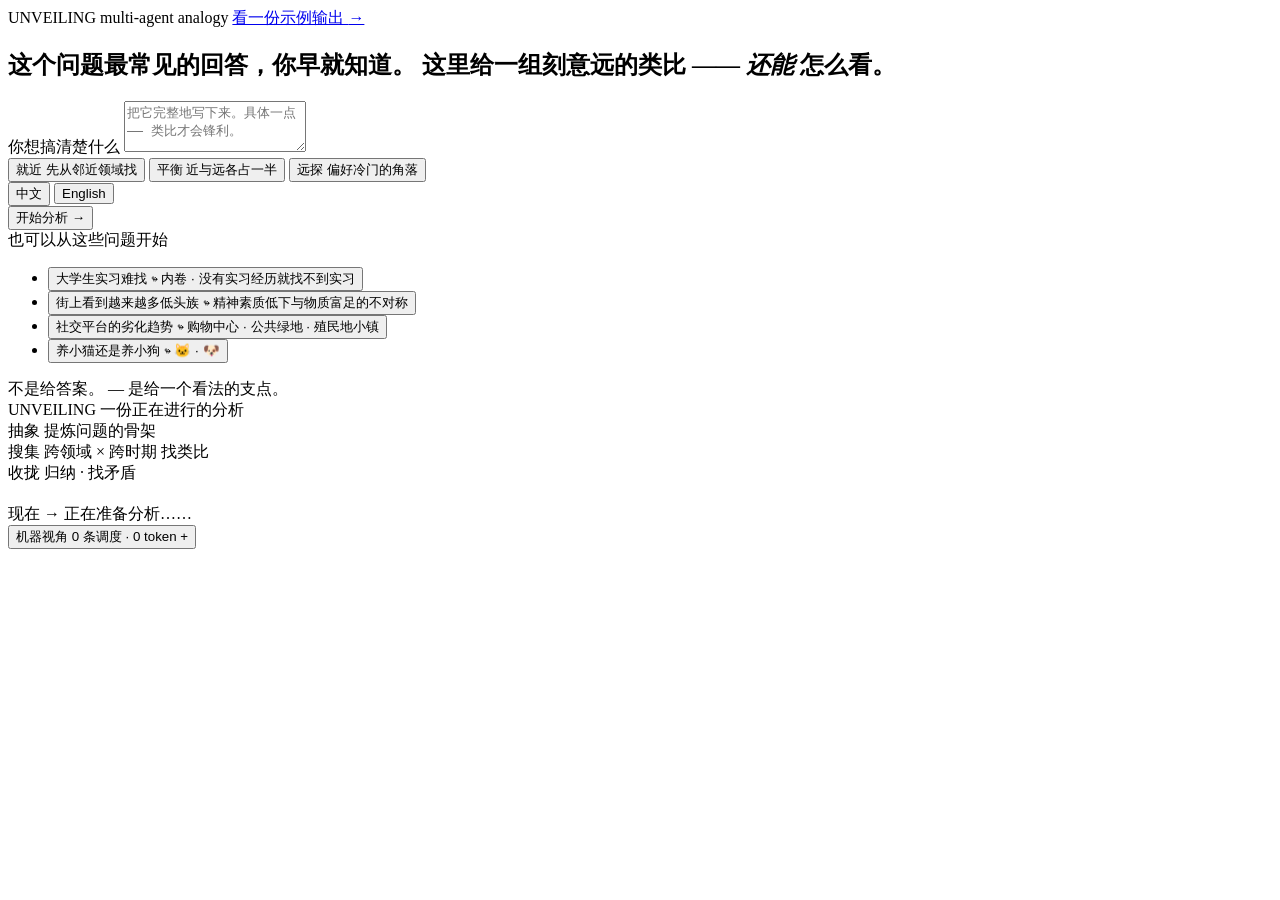
==== commit 53b9e275: "docs: rewrite README to match actual implementation + frontend updates The README previously describ" ====
--- a/frontend/templates/index.html
+++ b/frontend/templates/index.html
@@ -124,7 +124,7 @@
           <span class="phases__step-dot"></span>
         </span>
         <span class="phases__step-name">抽象</span>
-        <span class="phases__step-desc">把问题翻译成结构</span>
+        <span class="phases__step-desc">提炼问题的骨架</span>
       </div>
       <span class="phases__rail" aria-hidden="true"></span>
       <div class="phases__step" data-phase="exploration">
@@ -132,7 +132,7 @@
           <span class="phases__step-dot"></span>
         </span>
         <span class="phases__step-name">搜集</span>
-        <span class="phases__step-desc">横向 × 纵向 找类比</span>
+        <span class="phases__step-desc">跨领域 × 跨时期 找类比</span>
       </div>
       <span class="phases__rail" aria-hidden="true"></span>
       <div class="phases__step" data-phase="convergence">
@@ -140,7 +140,7 @@
           <span class="phases__step-dot"></span>
         </span>
         <span class="phases__step-name">收拢</span>
-        <span class="phases__step-desc">归纳 · 找张力</span>
+        <span class="phases__step-desc">归纳 · 找矛盾</span>
       </div>
     </nav>
 
@@ -154,21 +154,20 @@
       <span class="now__text" id="narration-text">正在准备分析……</span>
     </div>
 
-    <!-- Lens reveal: shows after Phase 1 lands a LensRecord on the blackboard.
-         The surface → structural map IS the payoff of inception. -->
+    <!-- Lens reveal: shows after Phase 1 identifies the structural pattern. -->
     <section class="lens-reveal" id="lens-reveal" hidden>
       <header class="lens-reveal__head">
-        <span class="lens-reveal__tag">透镜</span>
+        <span class="lens-reveal__tag">观察角度</span>
         <h3 class="lens-reveal__name" id="lens-name"></h3>
       </header>
       <p class="lens-reveal__rationale" id="lens-rationale"></p>
       <div class="lens-reveal__map">
         <div class="lens-reveal__col">
-          <div class="lens-reveal__col-head">主体</div>
+          <div class="lens-reveal__col-head">参与的角色</div>
           <ul class="lens-reveal__list" id="lens-entities"></ul>
         </div>
         <div class="lens-reveal__col">
-          <div class="lens-reveal__col-head">关系</div>
+          <div class="lens-reveal__col-head">角色之间的关系</div>
           <ul class="lens-reveal__list" id="lens-relations"></ul>
         </div>
       </div>
@@ -178,14 +177,14 @@
          Each direction converges independently. -->
     <section class="rails" id="rails" hidden>
       <header class="rails__head">
-        <span class="rails__title">搜集进度</span>
-        <span class="rails__subtitle">两个方向各自收敛 — 找到 10 个 或 跑满 3 轮</span>
+        <span class="rails__title">搜索进度</span>
+        <span class="rails__subtitle">两个方向各找 10 个类比，或跑满 3 轮</span>
       </header>
       <div class="rails__grid">
         <div class="rail" data-direction="lateral" id="rail-lateral">
           <div class="rail__head">
-            <span class="rail__name">横向</span>
-            <span class="rail__desc">跨领域 · 当代</span>
+            <span class="rail__name">跨领域</span>
+            <span class="rail__desc">找当代其他行业</span>
             <span class="rail__counter">
               <span class="rail__count" id="lateral-count">0</span>
               <span class="rail__count-divider">/</span>
@@ -202,8 +201,8 @@
         </div>
         <div class="rail" data-direction="vertical" id="rail-vertical">
           <div class="rail__head">
-            <span class="rail__name">纵向</span>
-            <span class="rail__desc">跨时期 · 历史</span>
+            <span class="rail__name">跨时期</span>
+            <span class="rail__desc">找历史上的先例</span>
             <span class="rail__counter">
               <span class="rail__count" id="vertical-count">0</span>
               <span class="rail__count-divider">/</span>
@@ -224,7 +223,7 @@
     <!-- Recent cases: chronological feed of evidence as it lands. -->
     <section class="cases" id="cases" hidden>
       <header class="cases__head">
-        <span class="cases__title">刚找到的</span>
+        <span class="cases__title">找到的类比</span>
         <span class="cases__counter" id="cases-counter">0 条</span>
       </header>
       <ol class="cases__list" id="cases-list" aria-live="polite"></ol>
@@ -242,36 +241,24 @@
       </div>
     </aside>
 
-  </article>
-</section>
-
-
-<!-- ============================= RESULT ============================= -->
-<section class="screen screen--result" data-screen="result">
-  <article class="paper">
-
-    <header class="paper__mast">
-      <span class="paper__brand">UNVEILING</span>
-      <span class="paper__brand-dot" aria-hidden="true"></span>
-      <span class="paper__edition" id="paper-edition">a closing reading</span>
-    </header>
-
-    <h1 class="paper__question" id="paper-question"></h1>
-
-    <!-- Integrity strip: how broad was the search, did anything degrade? -->
-    <aside class="integrity" id="integrity">
+    <!-- ====== Below: conclusion zone, revealed after analysis completes ====== -->
+
+    <hr class="analysis__transition" id="analysis-transition" hidden aria-hidden="true">
+
+    <!-- Integrity strip: how broad was the search -->
+    <aside class="integrity" id="integrity" hidden>
       <div class="integrity__cell">
-        <span class="integrity__label">横向</span>
+        <span class="integrity__label">跨领域</span>
         <span class="integrity__value" id="integrity-lateral">0</span>
         <span class="integrity__unit">个案例</span>
       </div>
       <div class="integrity__cell">
-        <span class="integrity__label">纵向</span>
+        <span class="integrity__label">跨时期</span>
         <span class="integrity__value" id="integrity-vertical">0</span>
         <span class="integrity__unit">个案例</span>
       </div>
       <div class="integrity__cell">
-        <span class="integrity__label">降级</span>
+        <span class="integrity__label">走了捷径</span>
         <span class="integrity__value" id="integrity-degradation">0</span>
         <span class="integrity__unit">处</span>
       </div>
@@ -281,149 +268,117 @@
       </div>
     </aside>
 
-    <!-- Sticky chapter nav: highlights the chapter currently in view. -->
-    <nav class="paper__nav" id="paper-nav" aria-label="章节导航">
-      <a href="#chapter-core_finding" class="paper__nav-item is-active" data-anchor="core_finding">
-        <span class="paper__nav-no">1</span>
-        <span class="paper__nav-name">核心</span>
-      </a>
-      <a href="#chapter-temporal_trajectory" class="paper__nav-item" data-anchor="temporal_trajectory">
-        <span class="paper__nav-no">2</span>
-        <span class="paper__nav-name">走向</span>
-      </a>
-      <a href="#chapter-tension" class="paper__nav-item" data-anchor="tension">
-        <span class="paper__nav-no">3</span>
-        <span class="paper__nav-name">张力</span>
-      </a>
-      <a href="#chapter-boundary_condition" class="paper__nav-item" data-anchor="boundary_condition">
-        <span class="paper__nav-no">4</span>
-        <span class="paper__nav-name">边界</span>
-      </a>
-      <a href="#chapter-unresolved" class="paper__nav-item" data-anchor="unresolved">
-        <span class="paper__nav-no">5</span>
-        <span class="paper__nav-name">未解决</span>
-      </a>
-      <a href="#chapter-implication" class="paper__nav-item" data-anchor="implication">
-        <span class="paper__nav-no">6</span>
-        <span class="paper__nav-name">启示</span>
-      </a>
-    </nav>
-
-    <!-- §1 核心结论 — core_finding -->
-    <section class="paper__chapter" id="chapter-core_finding" data-key="core_finding">
-      <header class="paper__chapter-marker paper__marker">
-        <span class="paper__marker-no">§ 1</span>
-        <span class="paper__marker-name">核心结论</span>
+    <!-- Conclusions: six chapters, compact inline -->
+    <section class="conclusions" id="conclusions" hidden>
+      <header class="conclusions__head">
+        <span class="conclusions__title">结论</span>
+        <span class="conclusions__subtitle">标题为主，展开看完整推理</span>
       </header>
-      <p class="paper__chapter-tagline" id="tagline-core_finding"></p>
-      <div class="paper__chapter-body" id="body-core_finding" aria-hidden="true"></div>
-      <button class="paper__chapter-toggle" type="button" data-target="core_finding" aria-expanded="false" aria-controls="body-core_finding">
-        <span class="paper__chapter-toggle-open">↓ 展开看推理</span>
-        <span class="paper__chapter-toggle-close">↑ 收起</span>
-      </button>
+
+      <section class="conclusion" id="chapter-core_finding" data-key="core_finding">
+        <header class="conclusion__marker">
+          <span class="conclusion__marker-no">§ 1</span>
+          <span class="conclusion__marker-name">核心结论</span>
+        </header>
+        <p class="conclusion__tagline" id="tagline-core_finding"></p>
+        <div class="conclusion__body" id="body-core_finding" aria-hidden="true"></div>
+        <button class="conclusion__toggle" type="button" data-target="core_finding" aria-expanded="false" aria-controls="body-core_finding">
+          <span class="conclusion__toggle-open">↓ 展开看推理</span>
+          <span class="conclusion__toggle-close">↑ 收起</span>
+        </button>
+      </section>
+
+      <section class="conclusion" id="chapter-temporal_trajectory" data-key="temporal_trajectory">
+        <header class="conclusion__marker">
+          <span class="conclusion__marker-no">§ 2</span>
+          <span class="conclusion__marker-name">这件事的走向</span>
+        </header>
+        <p class="conclusion__tagline" id="tagline-temporal_trajectory"></p>
+        <div class="conclusion__body" id="body-temporal_trajectory" aria-hidden="true"></div>
+        <button class="conclusion__toggle" type="button" data-target="temporal_trajectory" aria-expanded="false" aria-controls="body-temporal_trajectory">
+          <span class="conclusion__toggle-open">↓ 展开看推理</span>
+          <span class="conclusion__toggle-close">↑ 收起</span>
+        </button>
+      </section>
+
+      <section class="conclusion conclusion--tension" id="chapter-tension" data-key="tension">
+        <header class="conclusion__marker conclusion__marker--accent">
+          <span class="conclusion__marker-no">§ 3</span>
+          <span class="conclusion__marker-name">难处在哪</span>
+        </header>
+        <p class="conclusion__tagline" id="tagline-tension"></p>
+        <div class="conclusion__body" id="body-tension" aria-hidden="true"></div>
+        <button class="conclusion__toggle" type="button" data-target="tension" aria-expanded="false" aria-controls="body-tension">
+          <span class="conclusion__toggle-open">↓ 展开看推理</span>
+          <span class="conclusion__toggle-close">↑ 收起</span>
+        </button>
+      </section>
+
+      <section class="conclusion" id="chapter-boundary_condition" data-key="boundary_condition">
+        <header class="conclusion__marker">
+          <span class="conclusion__marker-no">§ 4</span>
+          <span class="conclusion__marker-name">这话在哪里不成立</span>
+        </header>
+        <p class="conclusion__tagline" id="tagline-boundary_condition"></p>
+        <div class="conclusion__body" id="body-boundary_condition" aria-hidden="true"></div>
+        <button class="conclusion__toggle" type="button" data-target="boundary_condition" aria-expanded="false" aria-controls="body-boundary_condition">
+          <span class="conclusion__toggle-open">↓ 展开看推理</span>
+          <span class="conclusion__toggle-close">↑ 收起</span>
+        </button>
+      </section>
+
+      <section class="conclusion" id="chapter-unresolved" data-key="unresolved">
+        <header class="conclusion__marker">
+          <span class="conclusion__marker-no">§ 5</span>
+          <span class="conclusion__marker-name">还没回答清楚的</span>
+        </header>
+        <p class="conclusion__tagline" id="tagline-unresolved"></p>
+        <div class="conclusion__body" id="body-unresolved" aria-hidden="true"></div>
+        <button class="conclusion__toggle" type="button" data-target="unresolved" aria-expanded="false" aria-controls="body-unresolved">
+          <span class="conclusion__toggle-open">↓ 展开看推理</span>
+          <span class="conclusion__toggle-close">↑ 收起</span>
+        </button>
+      </section>
+
+      <section class="conclusion" id="chapter-implication" data-key="implication">
+        <header class="conclusion__marker">
+          <span class="conclusion__marker-no">§ 6</span>
+          <span class="conclusion__marker-name">所以你应该</span>
+        </header>
+        <p class="conclusion__tagline" id="tagline-implication"></p>
+        <div class="conclusion__body" id="body-implication" aria-hidden="true"></div>
+        <button class="conclusion__toggle" type="button" data-target="implication" aria-expanded="false" aria-controls="body-implication">
+          <span class="conclusion__toggle-open">↓ 展开看推理</span>
+          <span class="conclusion__toggle-close">↑ 收起</span>
+        </button>
+      </section>
     </section>
 
-    <!-- §2 走向 — temporal_trajectory -->
-    <section class="paper__chapter" id="chapter-temporal_trajectory" data-key="temporal_trajectory">
-      <header class="paper__chapter-marker paper__marker">
-        <span class="paper__marker-no">§ 2</span>
-        <span class="paper__marker-name">这件事的走向</span>
-      </header>
-      <p class="paper__chapter-tagline" id="tagline-temporal_trajectory"></p>
-      <div class="paper__chapter-body" id="body-temporal_trajectory" aria-hidden="true"></div>
-      <button class="paper__chapter-toggle" type="button" data-target="temporal_trajectory" aria-expanded="false" aria-controls="body-temporal_trajectory">
-        <span class="paper__chapter-toggle-open">↓ 展开看推理</span>
-        <span class="paper__chapter-toggle-close">↑ 收起</span>
-      </button>
-    </section>
-
-    <!-- §3 张力 — tension (the rare orange chapter) -->
-    <section class="paper__chapter paper__chapter--tension" id="chapter-tension" data-key="tension">
-      <header class="paper__chapter-marker paper__marker paper__marker--accent">
-        <span class="paper__marker-no">§ 3</span>
-        <span class="paper__marker-name">张力 — 难处在哪</span>
-      </header>
-      <p class="paper__chapter-tagline" id="tagline-tension"></p>
-      <div class="paper__chapter-body" id="body-tension" aria-hidden="true"></div>
-      <button class="paper__chapter-toggle" type="button" data-target="tension" aria-expanded="false" aria-controls="body-tension">
-        <span class="paper__chapter-toggle-open">↓ 展开看推理</span>
-        <span class="paper__chapter-toggle-close">↑ 收起</span>
-      </button>
-    </section>
-
-    <!-- §4 边界条件 — boundary_condition -->
-    <section class="paper__chapter" id="chapter-boundary_condition" data-key="boundary_condition">
-      <header class="paper__chapter-marker paper__marker">
-        <span class="paper__marker-no">§ 4</span>
-        <span class="paper__marker-name">这话在哪里不成立</span>
-      </header>
-      <p class="paper__chapter-tagline" id="tagline-boundary_condition"></p>
-      <div class="paper__chapter-body" id="body-boundary_condition" aria-hidden="true"></div>
-      <button class="paper__chapter-toggle" type="button" data-target="boundary_condition" aria-expanded="false" aria-controls="body-boundary_condition">
-        <span class="paper__chapter-toggle-open">↓ 展开看推理</span>
-        <span class="paper__chapter-toggle-close">↑ 收起</span>
-      </button>
-    </section>
-
-    <!-- §5 未解决 — unresolved -->
-    <section class="paper__chapter" id="chapter-unresolved" data-key="unresolved">
-      <header class="paper__chapter-marker paper__marker">
-        <span class="paper__marker-no">§ 5</span>
-        <span class="paper__marker-name">还没回答清楚的</span>
-      </header>
-      <p class="paper__chapter-tagline" id="tagline-unresolved"></p>
-      <div class="paper__chapter-body" id="body-unresolved" aria-hidden="true"></div>
-      <button class="paper__chapter-toggle" type="button" data-target="unresolved" aria-expanded="false" aria-controls="body-unresolved">
-        <span class="paper__chapter-toggle-open">↓ 展开看推理</span>
-        <span class="paper__chapter-toggle-close">↑ 收起</span>
-      </button>
-    </section>
-
-    <!-- §6 启示 — implication -->
-    <section class="paper__chapter" id="chapter-implication" data-key="implication">
-      <header class="paper__chapter-marker paper__marker">
-        <span class="paper__marker-no">§ 6</span>
-        <span class="paper__marker-name">所以你应该</span>
-      </header>
-      <p class="paper__chapter-tagline" id="tagline-implication"></p>
-      <div class="paper__chapter-body" id="body-implication" aria-hidden="true"></div>
-      <button class="paper__chapter-toggle" type="button" data-target="implication" aria-expanded="false" aria-controls="body-implication">
-        <span class="paper__chapter-toggle-open">↓ 展开看推理</span>
-        <span class="paper__chapter-toggle-close">↑ 收起</span>
-      </button>
-    </section>
-
-    <hr class="paper__divider" aria-hidden="true">
-
-    <!-- Recap drawer: replay the reasoning trail on demand. -->
-    <aside class="recap" id="recap">
+    <!-- Recap drawer: reasoning trail on demand -->
+    <aside class="recap" id="recap" hidden>
       <button class="recap__toggle" type="button" id="recap-toggle" aria-expanded="false" aria-controls="recap-content">
         <span class="recap__toggle-label">分析过程速览</span>
-        <span class="recap__toggle-meta" id="recap-meta">透镜 · 案例索引</span>
+        <span class="recap__toggle-meta" id="recap-meta">观察角度 · 案例索引</span>
         <span class="recap__toggle-chevron" aria-hidden="true">+</span>
       </button>
       <div class="recap__content" id="recap-content">
-
-        <!-- 透镜 — the abstraction map produced by Phase 1 -->
         <section class="recap__section" id="section-lens">
           <header class="recap__section-head">
-            <h2 class="recap__section-title">透镜 — 我们用什么角度看</h2>
+            <h2 class="recap__section-title">我们用什么角度看</h2>
             <span class="recap__section-sub" id="lens-result-name"></span>
           </header>
           <p class="recap__section-body" id="lens-result-rationale"></p>
           <div class="lens-map">
             <div class="lens-map__col">
-              <div class="lens-map__col-head">主体</div>
+              <div class="lens-map__col-head">参与的角色</div>
               <ul class="lens-map__list" id="lens-result-entities"></ul>
             </div>
             <div class="lens-map__col">
-              <div class="lens-map__col-head">关系</div>
+              <div class="lens-map__col-head">角色之间的关系</div>
               <ul class="lens-map__list" id="lens-result-relations"></ul>
             </div>
           </div>
         </section>
-
-        <!-- 案例索引: direction × layer grid -->
         <section class="recap__section" id="section-case-index">
           <header class="recap__section-head">
             <h2 class="recap__section-title">案例索引</h2>
@@ -431,8 +386,6 @@
           </header>
           <div class="case-index" id="case-index"></div>
         </section>
-
-        <!-- 降级与跳过: shown only when something interesting happened -->
         <section class="recap__section" id="section-degradation" hidden>
           <header class="recap__section-head">
             <h2 class="recap__section-title">降级与跳过</h2>
@@ -440,22 +393,20 @@
           </header>
           <ul class="degradation-list" id="degradation-list"></ul>
         </section>
-
       </div>
     </aside>
 
-    <footer class="paper__foot">
-      <button class="paper__back" type="button" id="result-back">
+    <footer class="analysis__foot" id="analysis-foot" hidden>
+      <button class="analysis__back" type="button" id="result-back">
         <span aria-hidden="true">←</span>
         <span>重新开始</span>
       </button>
-      <span class="paper__meta" id="result-meta"></span>
+      <span class="analysis__meta" id="result-meta"></span>
     </footer>
 
   </article>
 </section>
 
-<script src="/static/js/api-config.js" onerror=""></script>
 <script src="/static/js/app.js"></script>
 </body>
 </html>
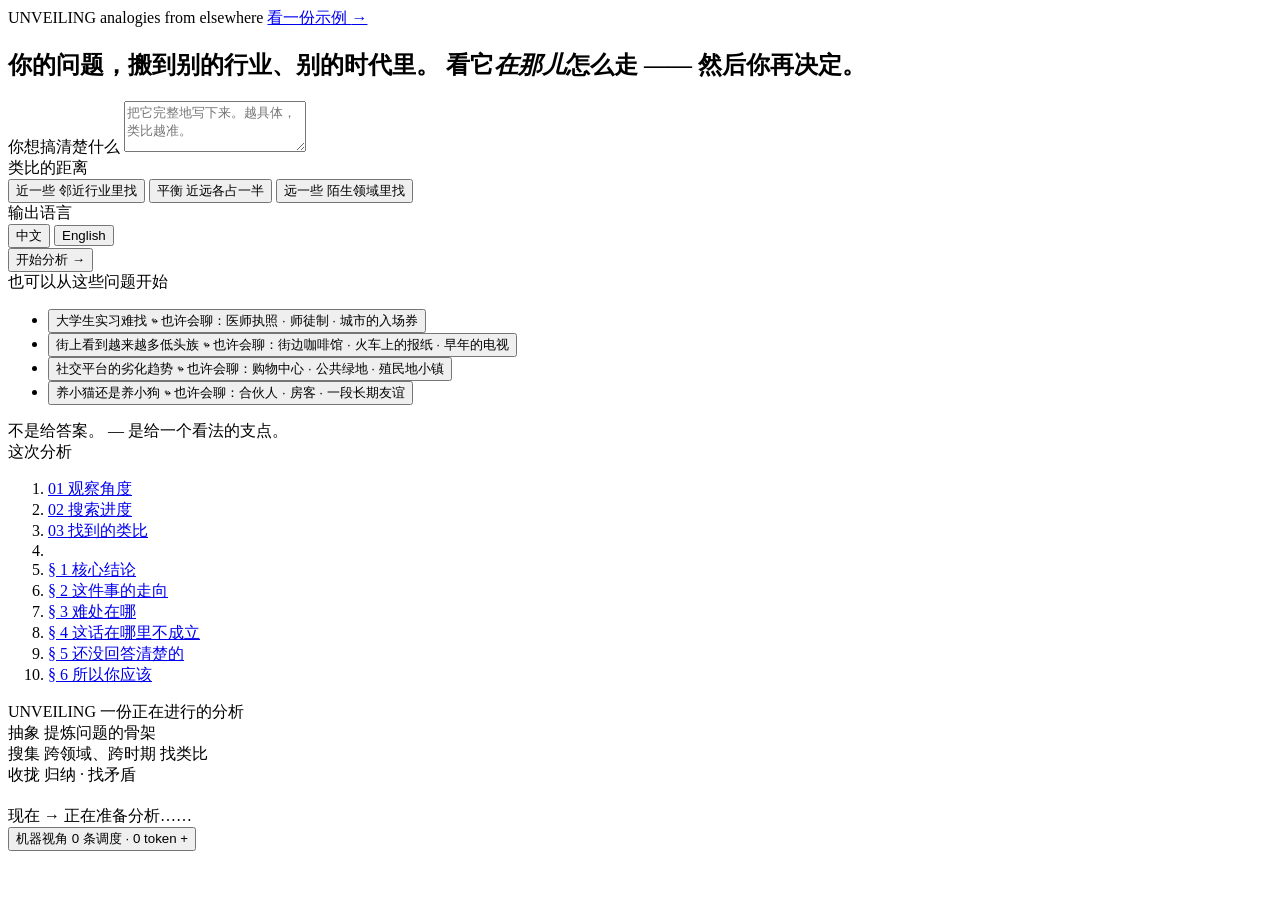
==== commit 808b39e0: "feat: add outline rail TOC, refine home form layout and copy - Add persistent left-side outline rail" ====
--- a/frontend/templates/index.html
+++ b/frontend/templates/index.html
@@ -15,13 +15,13 @@
     <header class="home__mast">
       <span class="home__brand">UNVEILING</span>
       <span class="home__brand-dot" aria-hidden="true"></span>
-      <span class="home__brand-sub">multi-agent analogy</span>
-      <a class="home__demo-link" href="?demo=1">看一份示例输出 <span aria-hidden="true">→</span></a>
+      <span class="home__brand-sub">analogies from elsewhere</span>
+      <a class="home__demo-link" href="?demo=1">看一份示例 <span aria-hidden="true">→</span></a>
     </header>
 
     <h1 class="manifesto">
-      <span class="manifesto__line">这个问题最常见的回答，你早就知道。</span>
-      <span class="manifesto__line">这里给一组刻意远的类比 —— <em class="manifesto__em">还能</em> 怎么看。</span>
+      <span class="manifesto__line">你的问题，搬到别的行业、别的时代里。</span>
+      <span class="manifesto__line">看它<em class="manifesto__em">在那儿</em>怎么走 —— 然后你再决定。</span>
     </h1>
 
     <form class="home-form" id="home-form">
@@ -30,28 +30,34 @@
         class="home-form__input"
         id="home-question"
         rows="3"
-        placeholder="把它完整地写下来。具体一点 —— 类比才会锋利。"
+        placeholder="把它完整地写下来。越具体，类比越准。"
         required></textarea>
 
       <div class="home-form__bottom">
-        <div class="home-form__mode" role="radiogroup" aria-label="分析模式">
-          <button type="button" class="home-form__mode-option" data-mode="focus" role="radio" aria-checked="false">
-            <span class="home-form__mode-name">就近</span>
-            <span class="home-form__mode-desc">先从邻近领域找</span>
-          </button>
-          <button type="button" class="home-form__mode-option is-selected" data-mode="balance" role="radio" aria-checked="true">
-            <span class="home-form__mode-name">平衡</span>
-            <span class="home-form__mode-desc">近与远各占一半</span>
-          </button>
-          <button type="button" class="home-form__mode-option" data-mode="explore" role="radio" aria-checked="false">
-            <span class="home-form__mode-name">远探</span>
-            <span class="home-form__mode-desc">偏好冷门的角落</span>
-          </button>
-        </div>
-
-        <div class="home-form__lang" role="radiogroup" aria-label="输出语言">
-          <button type="button" class="home-form__lang-option is-selected" data-lang="中文" role="radio" aria-checked="true">中文</button>
-          <button type="button" class="home-form__lang-option" data-lang="English" role="radio" aria-checked="false">English</button>
+        <div class="home-form__field">
+          <span class="home-form__field-label">类比的距离</span>
+          <div class="home-form__mode" role="radiogroup" aria-label="类比的距离">
+            <button type="button" class="home-form__mode-option" data-mode="focus" role="radio" aria-checked="false">
+              <span class="home-form__mode-name">近一些</span>
+              <span class="home-form__mode-desc">邻近行业里找</span>
+            </button>
+            <button type="button" class="home-form__mode-option is-selected" data-mode="balance" role="radio" aria-checked="true">
+              <span class="home-form__mode-name">平衡</span>
+              <span class="home-form__mode-desc">近远各占一半</span>
+            </button>
+            <button type="button" class="home-form__mode-option" data-mode="explore" role="radio" aria-checked="false">
+              <span class="home-form__mode-name">远一些</span>
+              <span class="home-form__mode-desc">陌生领域里找</span>
+            </button>
+          </div>
+        </div>
+
+        <div class="home-form__field home-form__field--lang">
+          <span class="home-form__field-label">输出语言</span>
+          <div class="home-form__lang" role="radiogroup" aria-label="输出语言">
+            <button type="button" class="home-form__lang-option is-selected" data-lang="中文" role="radio" aria-checked="true">中文</button>
+            <button type="button" class="home-form__lang-option" data-lang="English" role="radio" aria-checked="false">English</button>
+          </div>
         </div>
 
         <button type="submit" class="home-form__submit">
@@ -72,28 +78,28 @@
           <button type="button" class="prompt-card" data-example="大学生实习难找">
             <span class="prompt-card__question">大学生实习难找</span>
             <span class="prompt-card__arrow" aria-hidden="true">↬</span>
-            <span class="prompt-card__lenses">内卷 · 没有实习经历就找不到实习</span>
+            <span class="prompt-card__lenses">也许会聊：医师执照 · 师徒制 · 城市的入场券</span>
           </button>
         </li>
         <li>
           <button type="button" class="prompt-card" data-example="街上看到越来越多低头族">
             <span class="prompt-card__question">街上看到越来越多低头族</span>
             <span class="prompt-card__arrow" aria-hidden="true">↬</span>
-            <span class="prompt-card__lenses">精神素质低下与物质富足的不对称</span>
+            <span class="prompt-card__lenses">也许会聊：街边咖啡馆 · 火车上的报纸 · 早年的电视</span>
           </button>
         </li>
         <li>
           <button type="button" class="prompt-card" data-example="社交平台的劣化趋势">
             <span class="prompt-card__question">社交平台的劣化趋势</span>
             <span class="prompt-card__arrow" aria-hidden="true">↬</span>
-            <span class="prompt-card__lenses">购物中心 · 公共绿地 · 殖民地小镇</span>
+            <span class="prompt-card__lenses">也许会聊：购物中心 · 公共绿地 · 殖民地小镇</span>
           </button>
         </li>
         <li>
           <button type="button" class="prompt-card" data-example="养小猫还是养小狗">
             <span class="prompt-card__question">养小猫还是养小狗</span>
             <span class="prompt-card__arrow" aria-hidden="true">↬</span>
-            <span class="prompt-card__lenses">🐱 · 🐶</span>
+            <span class="prompt-card__lenses">也许会聊：合伙人 · 房客 · 一段长期友谊</span>
           </button>
         </li>
       </ul>
@@ -110,6 +116,74 @@
 
 <!-- ============================ ANALYSIS ============================ -->
 <section class="screen screen--analysis" data-screen="analysis">
+
+  <!-- Outline rail: persistent left-side TOC for wide viewports.
+       All items begin as --pending; JS upgrades them to --available
+       as their target sections come out of `hidden`, and marks one
+       as --current based on scroll position. -->
+  <aside class="outline" id="outline" aria-label="这次分析的目录">
+    <div class="outline__head">
+      <span class="outline__title">这次分析</span>
+    </div>
+    <ol class="outline__list">
+      <li class="outline__item outline__item--pending" data-target="lens-reveal">
+        <a class="outline__link" href="#lens-reveal">
+          <span class="outline__num" aria-hidden="true">01</span>
+          <span class="outline__label">观察角度</span>
+        </a>
+      </li>
+      <li class="outline__item outline__item--pending" data-target="rails">
+        <a class="outline__link" href="#rails">
+          <span class="outline__num" aria-hidden="true">02</span>
+          <span class="outline__label">搜索进度</span>
+        </a>
+      </li>
+      <li class="outline__item outline__item--pending" data-target="cases">
+        <a class="outline__link" href="#cases">
+          <span class="outline__num" aria-hidden="true">03</span>
+          <span class="outline__label">找到的类比</span>
+        </a>
+      </li>
+      <li class="outline__divider" aria-hidden="true"></li>
+      <li class="outline__item outline__item--pending" data-target="chapter-core_finding">
+        <a class="outline__link" href="#chapter-core_finding">
+          <span class="outline__num" aria-hidden="true">§ 1</span>
+          <span class="outline__label">核心结论</span>
+        </a>
+      </li>
+      <li class="outline__item outline__item--pending" data-target="chapter-temporal_trajectory">
+        <a class="outline__link" href="#chapter-temporal_trajectory">
+          <span class="outline__num" aria-hidden="true">§ 2</span>
+          <span class="outline__label">这件事的走向</span>
+        </a>
+      </li>
+      <li class="outline__item outline__item--pending" data-target="chapter-tension">
+        <a class="outline__link" href="#chapter-tension">
+          <span class="outline__num" aria-hidden="true">§ 3</span>
+          <span class="outline__label">难处在哪</span>
+        </a>
+      </li>
+      <li class="outline__item outline__item--pending" data-target="chapter-boundary_condition">
+        <a class="outline__link" href="#chapter-boundary_condition">
+          <span class="outline__num" aria-hidden="true">§ 4</span>
+          <span class="outline__label">这话在哪里不成立</span>
+        </a>
+      </li>
+      <li class="outline__item outline__item--pending" data-target="chapter-unresolved">
+        <a class="outline__link" href="#chapter-unresolved">
+          <span class="outline__num" aria-hidden="true">§ 5</span>
+          <span class="outline__label">还没回答清楚的</span>
+        </a>
+      </li>
+      <li class="outline__item outline__item--pending" data-target="chapter-implication">
+        <a class="outline__link" href="#chapter-implication">
+          <span class="outline__num" aria-hidden="true">§ 6</span>
+          <span class="outline__label">所以你应该</span>
+        </a>
+      </li>
+    </ol>
+  </aside>
+
   <article class="analysis">
 
     <header class="analysis__mast">
@@ -132,7 +206,7 @@
           <span class="phases__step-dot"></span>
         </span>
         <span class="phases__step-name">搜集</span>
-        <span class="phases__step-desc">跨领域 × 跨时期 找类比</span>
+        <span class="phases__step-desc">跨领域、跨时期 找类比</span>
       </div>
       <span class="phases__rail" aria-hidden="true"></span>
       <div class="phases__step" data-phase="convergence">
@@ -178,7 +252,7 @@
     <section class="rails" id="rails" hidden>
       <header class="rails__head">
         <span class="rails__title">搜索进度</span>
-        <span class="rails__subtitle">两个方向各找 10 个类比，或跑满 3 轮</span>
+        <span class="rails__subtitle">两个方向 · 各找 10 个 · 最多 3 轮</span>
       </header>
       <div class="rails__grid">
         <div class="rail" data-direction="lateral" id="rail-lateral">
@@ -257,8 +331,8 @@
         <span class="integrity__value" id="integrity-vertical">0</span>
         <span class="integrity__unit">个案例</span>
       </div>
-      <div class="integrity__cell">
-        <span class="integrity__label">走了捷径</span>
+      <div class="integrity__cell" title="LLM 调用失败时启用的备用方案次数">
+        <span class="integrity__label">降级处理</span>
         <span class="integrity__value" id="integrity-degradation">0</span>
         <span class="integrity__unit">处</span>
       </div>
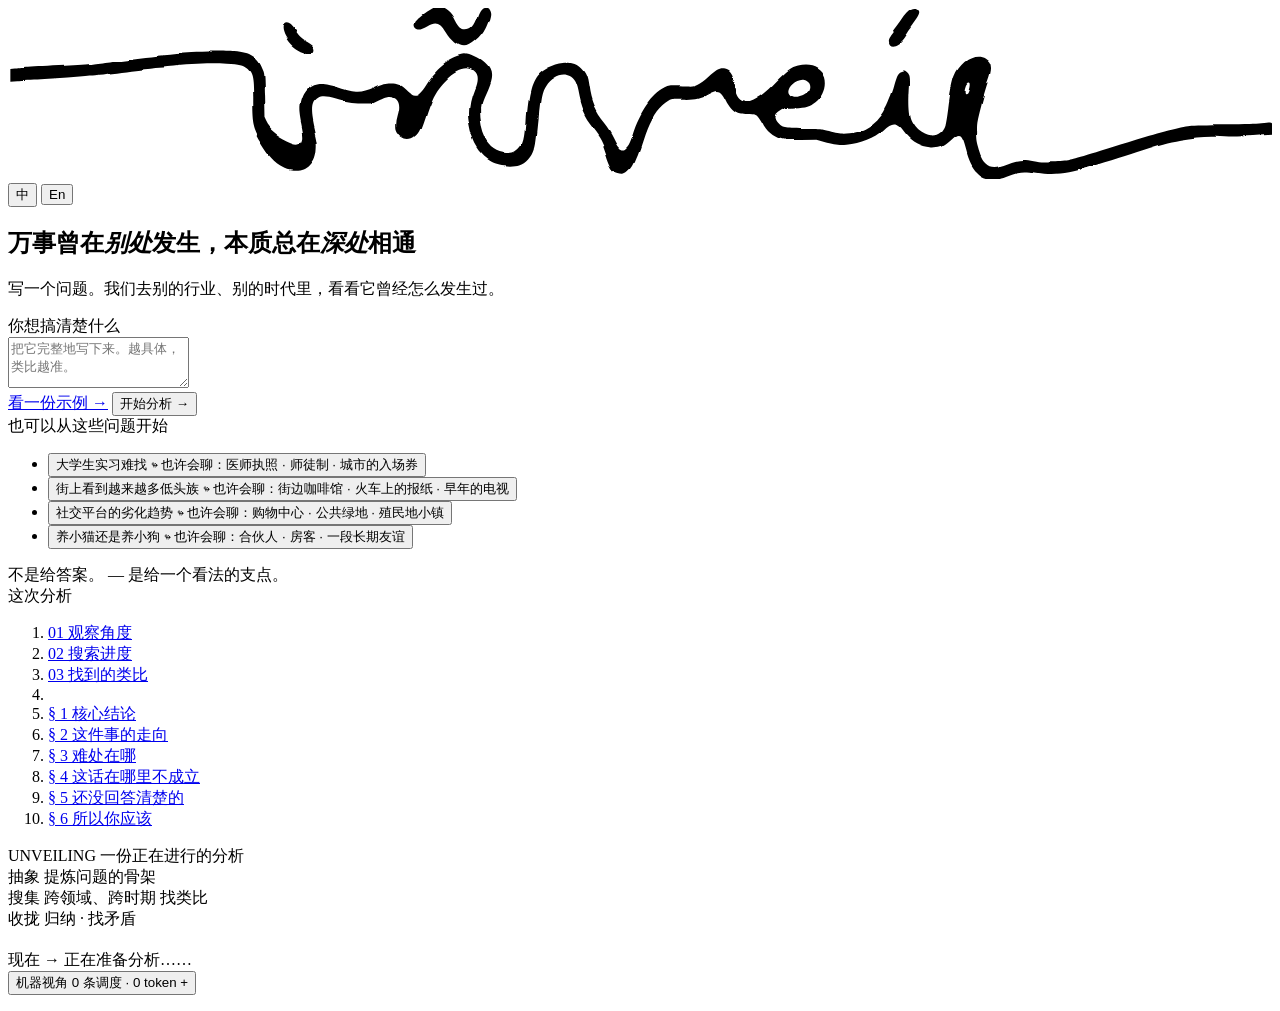
==== commit eff815bc: "feat(frontend): i18n, river background, OKLCH theme system and refined home layout - Add Chinese/Eng" ====
--- a/frontend/templates/index.html
+++ b/frontend/templates/index.html
@@ -3,67 +3,61 @@
 <head>
   <meta charset="UTF-8">
   <meta name="viewport" content="width=device-width, initial-scale=1.0">
-  <title>Unveiling · 在类比里看见被忽视的东西</title>
+  <title>Unveiling · 万事曾在别处发生，本质总在深处相通</title>
   <link rel="stylesheet" href="/static/css/style.css">
+  <link rel="preconnect" href="https://fonts.googleapis.com">
+  <link rel="preconnect" href="https://fonts.gstatic.com" crossorigin>
+  <link href="https://fonts.googleapis.com/css2?family=Caveat:wght@400;700&family=Literata:ital,opsz,wght@0,7..72,400;0,7..72,500;0,7..72,600;1,7..72,400;1,7..72,500&display=swap" rel="stylesheet">
   <link rel="icon" href="data:,">
 </head>
 <body>
 
 <!-- ============================== HOME ============================== -->
 <section class="screen screen--home is-active" data-screen="home">
+  <div class="home__bg" aria-hidden="true">
+        <svg class="home__bg-river" viewBox="0 370 1920 260" preserveAspectRatio="xMidYMid meet">
+          <defs>
+            <filter id="river-flow" x="-20%" y="-50%" width="140%" height="200%">
+              <feTurbulence type="fractalNoise" baseFrequency="0.003 0.008" numOctaves="2" result="noise">
+                <animate attributeName="baseFrequency" values="0.003 0.008;0.008 0.018;0.003 0.008" dur="8s" repeatCount="indefinite"/>
+              </feTurbulence>
+              <feDisplacementMap in="SourceGraphic" in2="noise" scale="14" xChannelSelector="R" yChannelSelector="G"/>
+            </filter>
+          </defs>
+          <path d="M648.438 370.940 C 640.162 372.914,619.361 387.612,616.596 393.440 C 614.281 398.317,615.757 402.435,620.364 403.955 C 624.373 405.278,628.093 404.239,636.810 399.362 C 649.428 392.301,655.779 394.466,664.220 408.707 C 671.785 421.470,682.415 430.011,690.710 429.991 C 699.964 429.968,714.811 417.037,721.759 402.950 C 726.096 394.156,729.003 384.755,728.996 379.540 C 728.994 377.868,728.101 375.038,727.011 373.250 C 725.364 370.549,724.420 370.000,721.416 370.000 C 716.311 370.000,712.884 374.079,709.022 384.752 C 703.656 399.582,699.604 403.989,691.327 403.996 C 685.614 404.001,682.003 400.734,676.914 390.952 C 668.635 375.039,659.163 368.382,648.438 370.940 M1367.927 374.953 C 1363.622 377.258,1358.778 382.482,1352.955 391.096 C 1350.574 394.618,1345.110 402.125,1340.813 407.777 C 1334.221 416.448,1333.000 418.651,1333.000 421.872 C 1333.000 429.597,1340.206 431.384,1348.637 425.750 C 1352.323 423.286,1355.435 419.582,1361.500 410.440 C 1365.900 403.806,1371.602 395.597,1374.170 392.197 C 1376.739 388.797,1379.377 384.387,1380.034 382.398 C 1381.080 379.229,1380.985 378.455,1379.265 376.141 C 1376.804 372.829,1372.696 372.399,1367.927 374.953 M414.000 397.000 C 408.507 402.493,415.383 418.966,427.844 430.170 C 440.485 441.535,457.037 445.404,461.038 437.929 C 463.608 433.127,460.601 428.763,451.155 423.585 C 441.373 418.223,437.678 414.915,431.889 406.336 C 424.735 395.733,418.514 392.486,414.000 397.000 M273.500 440.159 C 240.659 442.517,222.058 444.282,196.481 447.468 C 181.091 449.385,160.850 451.870,151.500 452.990 C 142.150 454.110,130.450 455.655,125.500 456.424 C 120.550 457.193,102.100 458.543,84.500 459.425 C 30.750 462.117,13.789 463.045,6.750 463.679 L 0.000 464.287 0.000 473.272 L -0.000 482.257 10.750 481.609 C 16.662 481.253,32.750 480.510,46.500 479.959 C 60.250 479.408,81.175 478.091,93.000 477.033 C 104.825 475.974,118.775 474.821,124.000 474.470 C 129.225 474.119,149.700 471.643,169.500 468.968 C 189.300 466.293,210.000 463.836,215.500 463.506 C 221.000 463.177,231.350 462.261,238.500 461.471 C 274.288 457.519,301.100 456.401,325.500 457.845 C 345.204 459.012,350.410 460.241,356.335 465.125 C 364.647 471.976,366.094 479.219,365.929 513.151 C 365.760 547.967,367.367 555.337,379.551 575.623 C 392.464 597.124,402.841 608.314,415.839 614.755 C 422.208 617.912,424.343 618.448,431.979 618.813 C 443.907 619.384,449.685 617.445,456.564 610.566 C 463.376 603.754,466.082 596.688,466.747 583.979 C 467.194 575.438,466.870 572.927,463.599 559.560 C 455.571 526.760,456.491 514.804,467.567 507.958 C 472.885 504.672,480.939 505.094,494.845 509.388 C 509.347 513.867,518.548 515.299,533.541 515.410 L 545.582 515.500 557.369 509.750 C 566.898 505.101,570.108 504.000,574.127 504.000 C 587.659 504.000,592.542 515.060,586.932 533.000 C 585.379 537.965,584.572 543.035,584.543 548.000 C 584.506 554.462,584.888 556.161,587.305 560.272 C 593.929 571.540,606.274 573.967,615.547 565.824 C 620.821 561.194,622.415 557.848,629.526 536.483 C 640.171 504.499,645.945 493.840,660.431 479.434 C 676.084 463.867,692.657 459.040,701.845 467.373 C 708.293 473.221,708.593 480.009,703.015 493.843 C 696.274 510.563,693.815 527.310,695.927 542.125 C 699.495 567.146,705.444 581.919,716.889 594.174 C 724.583 602.413,731.589 606.543,743.000 609.568 C 751.437 611.805,766.887 611.848,772.799 609.651 C 783.164 605.801,791.453 596.645,795.056 585.068 C 797.133 578.396,797.590 574.840,801.528 534.746 C 804.247 507.070,805.779 500.136,810.965 492.055 C 818.978 479.567,832.876 472.331,843.811 474.955 C 853.779 477.346,858.679 484.171,861.518 499.618 C 866.185 525.007,871.092 536.398,884.948 554.000 C 896.163 568.247,899.532 574.646,905.420 592.875 C 910.607 608.936,913.641 614.862,918.624 618.663 C 922.209 621.397,928.969 622.727,933.500 621.589 C 936.967 620.719,944.307 613.864,947.339 608.664 C 951.444 601.623,957.556 586.220,962.484 570.500 C 970.321 545.501,978.567 530.245,989.931 519.724 C 993.178 516.718,998.010 513.188,1000.668 511.879 C 1005.230 509.633,1006.376 509.516,1021.202 509.790 C 1040.220 510.141,1045.444 509.032,1058.981 501.768 C 1074.903 493.225,1078.615 494.372,1086.649 510.323 C 1091.860 520.668,1097.358 527.027,1103.782 530.136 C 1107.427 531.901,1110.880 532.498,1120.169 532.970 C 1131.479 533.544,1132.061 533.683,1135.066 536.534 C 1136.785 538.165,1139.989 543.056,1142.184 547.403 C 1148.952 560.801,1158.053 568.675,1171.137 572.450 C 1175.786 573.791,1180.953 574.026,1200.637 573.788 L 1224.500 573.500 1236.349 576.790 C 1251.474 580.989,1259.651 581.991,1270.115 580.925 C 1291.587 578.738,1312.502 570.319,1326.000 558.429 C 1341.134 545.099,1346.096 545.541,1357.895 561.268 C 1368.325 575.169,1379.513 582.602,1394.657 585.691 C 1401.099 587.004,1403.493 587.071,1408.842 586.085 C 1417.557 584.479,1421.513 582.268,1430.375 574.052 C 1444.272 561.166,1447.016 562.838,1453.589 588.201 C 1457.641 603.836,1462.475 613.526,1469.972 621.041 C 1476.283 627.367,1480.593 629.674,1489.038 631.244 C 1496.972 632.720,1504.613 631.258,1519.609 625.394 C 1534.729 619.482,1540.601 618.985,1559.472 622.020 C 1584.479 626.041,1603.181 623.913,1638.894 612.984 C 1668.243 604.002,1696.962 594.975,1718.500 587.961 C 1745.172 579.276,1758.609 575.724,1778.549 572.087 C 1801.897 567.828,1819.208 566.547,1839.000 567.612 C 1860.819 568.786,1876.342 568.637,1900.250 567.022 L 1920.000 565.688 1920.000 556.344 C 1920.000 545.413,1921.820 546.279,1903.500 548.490 C 1894.715 549.550,1879.310 549.948,1846.000 549.977 C 1820.975 549.999,1796.450 550.470,1791.500 551.024 C 1778.045 552.530,1745.276 560.946,1711.000 571.698 C 1639.138 594.241,1617.207 600.855,1608.610 602.579 C 1604.700 603.363,1593.625 604.294,1584.000 604.647 C 1568.090 605.230,1565.552 605.082,1556.065 603.016 C 1540.579 599.644,1532.058 600.387,1516.687 606.450 C 1498.338 613.687,1490.827 613.569,1482.523 605.914 C 1477.604 601.380,1475.088 596.101,1471.258 582.275 C 1468.930 573.869,1468.551 570.609,1468.554 559.000 C 1468.557 545.744,1468.671 545.049,1474.846 520.582 C 1478.305 506.878,1482.956 490.903,1485.182 485.082 C 1492.357 466.323,1491.131 457.084,1480.602 450.563 C 1465.600 441.271,1443.067 454.091,1433.947 477.106 C 1431.083 484.332,1427.531 502.851,1424.518 526.257 C 1423.156 536.841,1421.367 547.770,1420.543 550.544 C 1417.429 561.027,1407.958 567.951,1398.506 566.656 C 1393.521 565.973,1385.364 562.160,1380.264 558.130 C 1376.036 554.789,1370.499 546.772,1368.537 541.151 C 1365.768 533.218,1364.784 516.068,1366.061 498.000 C 1367.417 478.822,1366.773 474.670,1361.799 470.484 C 1359.336 468.412,1357.972 467.956,1355.634 468.423 C 1349.438 469.662,1346.970 473.702,1342.879 489.296 C 1339.677 501.498,1332.910 518.260,1327.258 527.985 C 1325.191 531.542,1320.575 537.387,1317.000 540.976 C 1304.691 553.331,1291.658 559.657,1273.575 562.052 C 1262.773 563.483,1257.205 562.905,1242.090 558.786 C 1230.546 555.640,1230.396 555.627,1204.500 555.510 C 1175.167 555.378,1172.587 554.850,1166.299 547.688 C 1159.460 539.898,1161.407 531.697,1171.304 526.610 C 1176.464 523.959,1178.144 523.660,1191.713 522.979 C 1209.194 522.102,1214.534 520.465,1223.542 513.220 C 1235.767 503.389,1241.391 487.784,1237.529 474.413 C 1233.242 459.573,1215.976 452.469,1196.515 457.538 C 1186.287 460.202,1180.507 464.383,1164.000 481.058 C 1148.244 496.975,1140.875 502.779,1129.725 508.054 C 1121.769 511.817,1115.889 511.968,1110.839 508.537 C 1106.131 505.338,1103.644 499.912,1100.967 487.005 C 1097.492 470.250,1093.134 464.104,1084.112 463.237 C 1077.158 462.569,1072.599 465.040,1060.517 476.026 C 1054.267 481.709,1048.102 486.300,1044.031 488.302 C 1037.797 491.367,1037.112 491.485,1027.514 491.132 C 1000.881 490.155,1001.139 490.131,992.571 494.366 C 974.110 503.492,956.089 529.506,945.570 562.213 C 941.729 574.156,940.135 577.717,937.107 581.130 C 934.193 584.413,932.677 585.333,930.180 585.333 C 925.383 585.333,922.471 581.898,915.911 568.500 C 911.752 560.004,907.674 553.580,901.945 546.500 C 887.606 528.778,881.577 514.903,878.478 492.492 C 876.257 476.433,874.029 470.869,867.006 463.846 C 860.482 457.322,854.569 455.000,844.478 455.000 C 830.788 455.000,812.022 462.393,802.507 471.535 C 790.411 483.158,785.608 500.580,782.530 544.000 C 780.649 570.540,778.987 577.529,772.912 584.448 C 768.001 590.041,762.980 592.176,754.738 592.176 C 741.333 592.176,728.258 583.187,721.900 569.601 C 716.519 558.100,713.775 545.107,713.643 530.500 C 713.512 515.944,713.534 515.859,722.948 494.685 C 731.572 475.290,730.801 466.777,719.448 456.040 C 712.087 449.078,697.522 441.998,690.573 442.005 C 684.595 442.011,670.174 448.081,660.500 454.665 C 651.924 460.501,639.510 473.876,631.854 485.530 C 621.741 500.925,616.335 504.587,609.973 500.355 C 608.613 499.451,605.025 496.337,602.000 493.436 C 593.709 485.485,589.169 483.490,579.500 483.549 C 570.552 483.604,567.950 484.309,553.121 490.693 C 532.623 499.518,525.343 499.621,499.848 491.451 C 484.033 486.383,475.315 484.933,467.806 486.120 C 450.352 488.879,438.979 505.177,439.008 527.386 C 439.013 530.749,440.363 539.986,442.008 547.914 C 445.384 564.176,445.658 568.826,443.490 573.020 C 440.143 579.492,434.628 579.593,421.933 573.414 C 403.164 564.279,392.308 555.159,387.180 544.218 L 384.500 538.500 383.934 506.500 C 383.421 477.480,383.176 473.983,381.307 468.952 C 373.770 448.660,364.775 442.576,338.576 440.052 C 325.998 438.841,291.063 438.898,273.500 440.159 M1210.643 477.635 C 1217.169 480.732,1218.678 488.430,1214.037 494.948 C 1211.621 498.341,1203.308 502.659,1197.448 503.566 C 1192.434 504.341,1186.827 502.191,1184.466 498.588 C 1179.316 490.729,1192.160 476.550,1204.849 476.086 C 1206.141 476.039,1208.748 476.736,1210.643 477.635 M1458.645 489.518 C 1459.376 491.423,1457.346 499.765,1455.433 502.718 C 1454.511 504.141,1453.416 504.713,1452.377 504.314 C 1449.075 503.047,1452.931 488.000,1456.557 488.000 C 1457.385 488.000,1458.325 488.683,1458.645 489.518" fill="currentColor" filter="url(#river-flow)" fill-rule="evenodd">
+            <animateTransform attributeName="transform" type="translate" values="0,0; 6,-3; -3,6; 0,0" dur="6s" repeatCount="indefinite"/>
+          </path>
+        </svg>
+      </div>
   <div class="home">
-    <header class="home__mast">
-      <span class="home__brand">UNVEILING</span>
-      <span class="home__brand-dot" aria-hidden="true"></span>
-      <span class="home__brand-sub">analogies from elsewhere</span>
-      <a class="home__demo-link" href="?demo=1">看一份示例 <span aria-hidden="true">→</span></a>
+    <header class="home__mast home__mast--hero">
+      <div class="lang-toggle" role="radiogroup" aria-label="页面语言">
+        <button type="button" class="lang-toggle__btn is-selected" data-lang="中文" role="radio" aria-checked="true">中</button>
+        <button type="button" class="lang-toggle__btn" data-lang="English" role="radio" aria-checked="false">En</button>
+      </div>
     </header>
 
     <h1 class="manifesto">
-      <span class="manifesto__line">你的问题，搬到别的行业、别的时代里。</span>
-      <span class="manifesto__line">看它<em class="manifesto__em">在那儿</em>怎么走 —— 然后你再决定。</span>
+      <span class="manifesto__line">万事曾在<em class="manifesto__em">别处</em>发生，本质总在<em class="manifesto__em">深处</em>相通</span>
     </h1>
+    <p class="home__lead">写一个问题。我们去别的行业、别的时代里，看看它曾经怎么发生过。</p>
 
     <form class="home-form" id="home-form">
       <label class="home-form__label" for="home-question">你想搞清楚什么</label>
-      <textarea
-        class="home-form__input"
-        id="home-question"
-        rows="3"
-        placeholder="把它完整地写下来。越具体，类比越准。"
-        required></textarea>
-
-      <div class="home-form__bottom">
-        <div class="home-form__field">
-          <span class="home-form__field-label">类比的距离</span>
-          <div class="home-form__mode" role="radiogroup" aria-label="类比的距离">
-            <button type="button" class="home-form__mode-option" data-mode="focus" role="radio" aria-checked="false">
-              <span class="home-form__mode-name">近一些</span>
-              <span class="home-form__mode-desc">邻近行业里找</span>
-            </button>
-            <button type="button" class="home-form__mode-option is-selected" data-mode="balance" role="radio" aria-checked="true">
-              <span class="home-form__mode-name">平衡</span>
-              <span class="home-form__mode-desc">近远各占一半</span>
-            </button>
-            <button type="button" class="home-form__mode-option" data-mode="explore" role="radio" aria-checked="false">
-              <span class="home-form__mode-name">远一些</span>
-              <span class="home-form__mode-desc">陌生领域里找</span>
-            </button>
-          </div>
+      <div class="home-form__row">
+        <textarea
+          class="home-form__input"
+          id="home-question"
+          rows="3"
+          placeholder="把它完整地写下来。越具体，类比越准。"
+          required></textarea>
+        <div class="home-form__actions">
+          <a class="home__demo-link" href="?demo=1">看一份示例 <span aria-hidden="true">→</span></a>
+          <button type="submit" class="home-form__submit">
+            <span>开始分析</span>
+            <span class="home-form__submit-arrow" aria-hidden="true">→</span>
+          </button>
         </div>
-
-        <div class="home-form__field home-form__field--lang">
-          <span class="home-form__field-label">输出语言</span>
-          <div class="home-form__lang" role="radiogroup" aria-label="输出语言">
-            <button type="button" class="home-form__lang-option is-selected" data-lang="中文" role="radio" aria-checked="true">中文</button>
-            <button type="button" class="home-form__lang-option" data-lang="English" role="radio" aria-checked="false">English</button>
-          </div>
-        </div>
-
-        <button type="submit" class="home-form__submit">
-          <span>开始分析</span>
-          <span class="home-form__submit-arrow" aria-hidden="true">→</span>
-        </button>
       </div>
     </form>
 
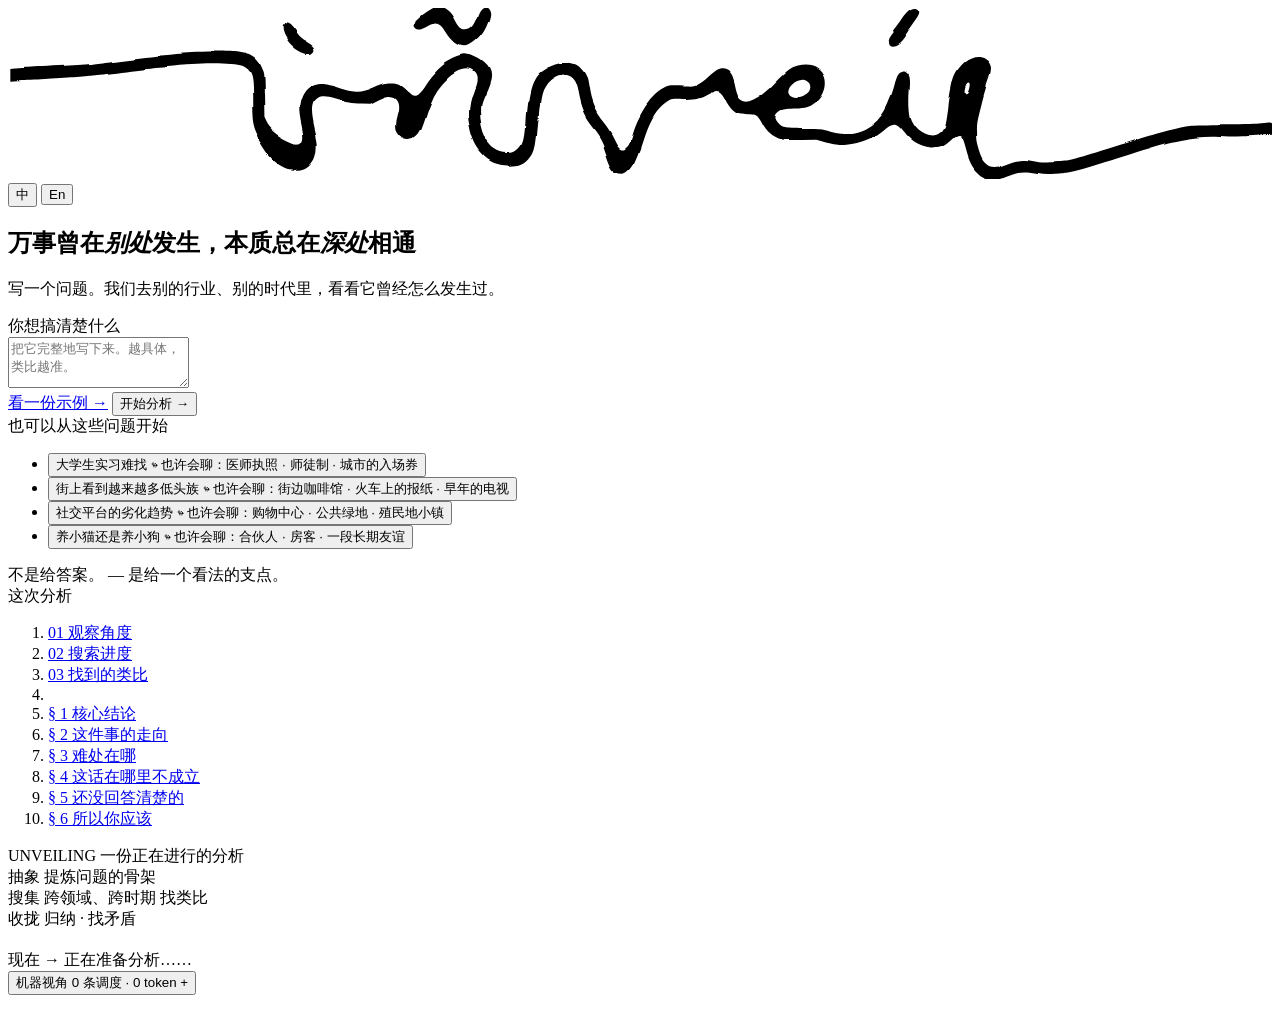
==== commit 6dda9620: "fix(frontend): make language switch fully consistent - Prompt cards now fill the textarea with the c" ====
--- a/frontend/templates/index.html
+++ b/frontend/templates/index.html
@@ -69,28 +69,28 @@
       </div>
       <ul class="prompts__list">
         <li>
-          <button type="button" class="prompt-card" data-example="大学生实习难找">
+          <button type="button" class="prompt-card">
             <span class="prompt-card__question">大学生实习难找</span>
             <span class="prompt-card__arrow" aria-hidden="true">↬</span>
             <span class="prompt-card__lenses">也许会聊：医师执照 · 师徒制 · 城市的入场券</span>
           </button>
         </li>
         <li>
-          <button type="button" class="prompt-card" data-example="街上看到越来越多低头族">
+          <button type="button" class="prompt-card">
             <span class="prompt-card__question">街上看到越来越多低头族</span>
             <span class="prompt-card__arrow" aria-hidden="true">↬</span>
             <span class="prompt-card__lenses">也许会聊：街边咖啡馆 · 火车上的报纸 · 早年的电视</span>
           </button>
         </li>
         <li>
-          <button type="button" class="prompt-card" data-example="社交平台的劣化趋势">
+          <button type="button" class="prompt-card">
             <span class="prompt-card__question">社交平台的劣化趋势</span>
             <span class="prompt-card__arrow" aria-hidden="true">↬</span>
             <span class="prompt-card__lenses">也许会聊：购物中心 · 公共绿地 · 殖民地小镇</span>
           </button>
         </li>
         <li>
-          <button type="button" class="prompt-card" data-example="养小猫还是养小狗">
+          <button type="button" class="prompt-card">
             <span class="prompt-card__question">养小猫还是养小狗</span>
             <span class="prompt-card__arrow" aria-hidden="true">↬</span>
             <span class="prompt-card__lenses">也许会聊：合伙人 · 房客 · 一段长期友谊</span>
@@ -263,7 +263,7 @@
             <div class="rail__fill" id="lateral-fill" style="width:0%"></div>
           </div>
           <div class="rail__meta">
-            <span class="rail__rounds">第 <span id="lateral-rounds">0</span> / 3 轮</span>
+            <span class="rail__rounds" id="lateral-rounds">第 0 / 3 轮</span>
             <span class="rail__status" id="lateral-status">尚未开始</span>
           </div>
         </div>
@@ -281,7 +281,7 @@
             <div class="rail__fill" id="vertical-fill" style="width:0%"></div>
           </div>
           <div class="rail__meta">
-            <span class="rail__rounds">第 <span id="vertical-rounds">0</span> / 3 轮</span>
+            <span class="rail__rounds" id="vertical-rounds">第 0 / 3 轮</span>
             <span class="rail__status" id="vertical-status">尚未开始</span>
           </div>
         </div>
